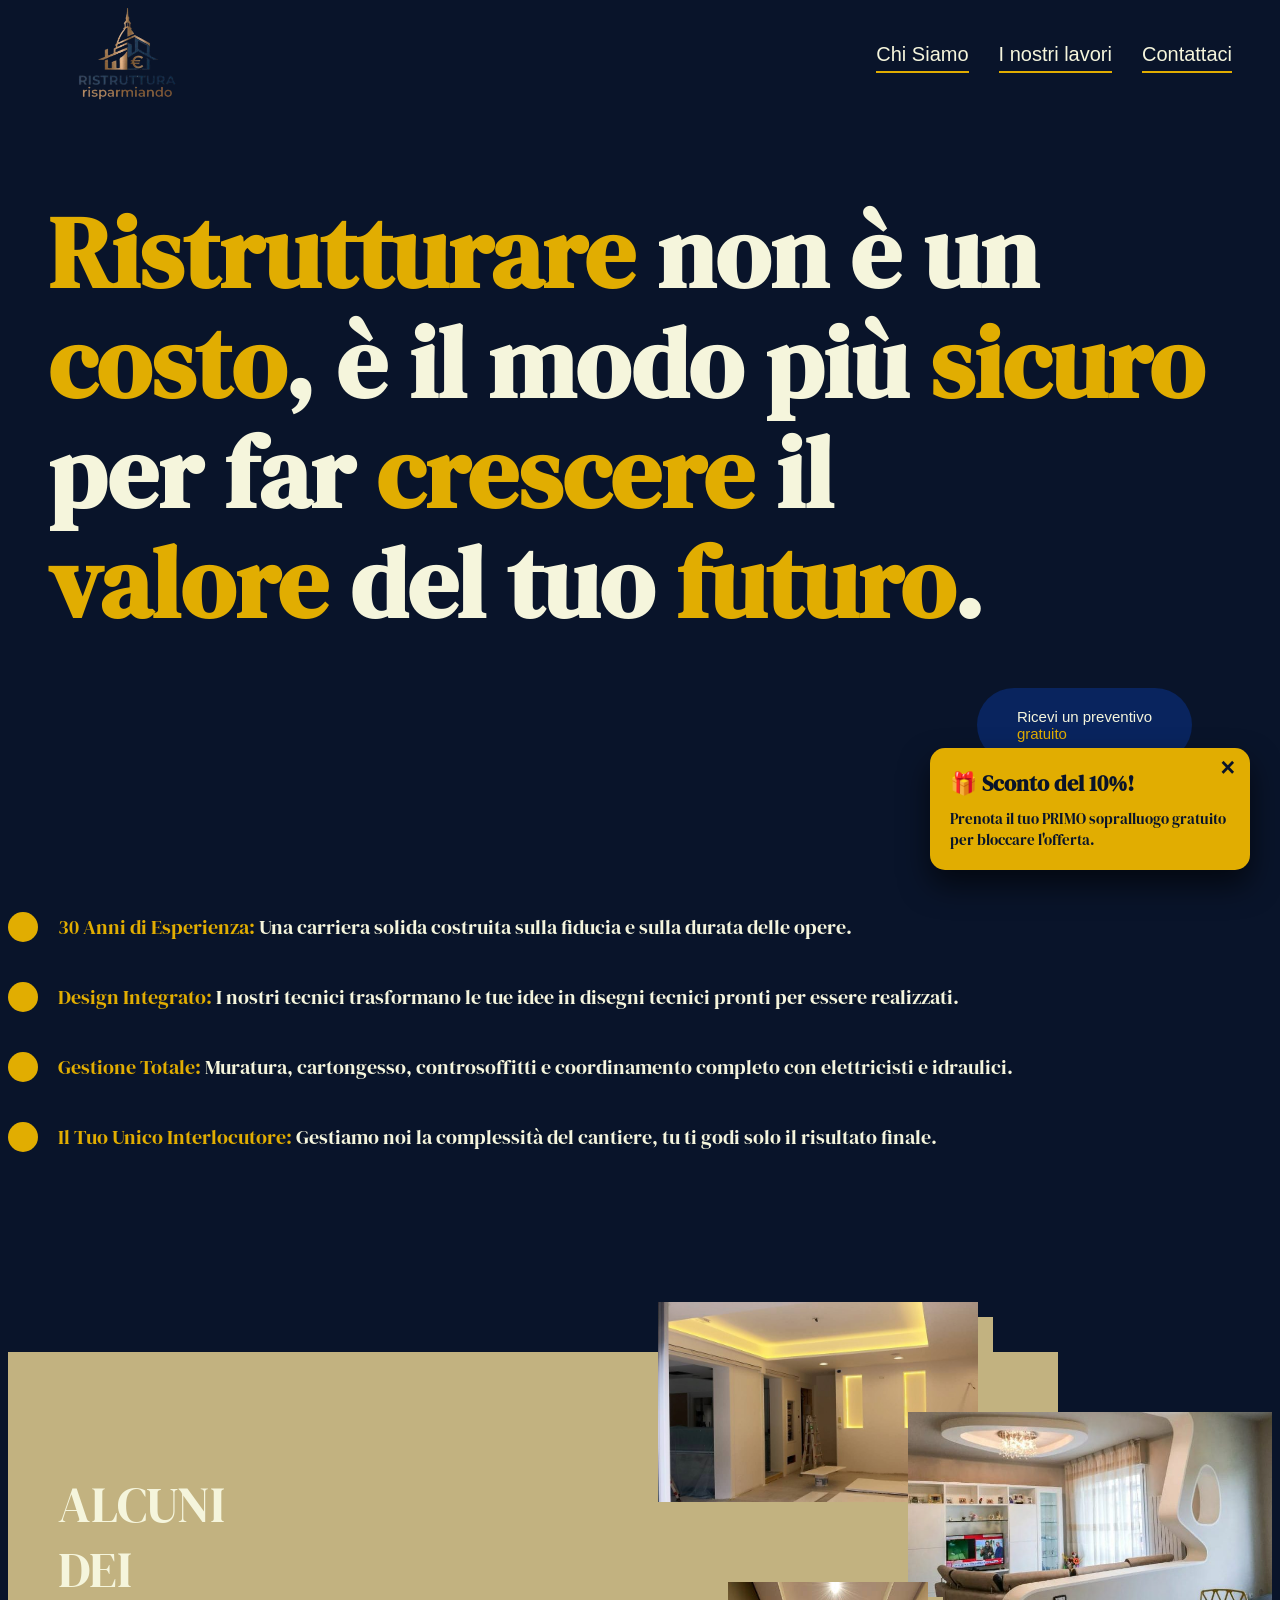
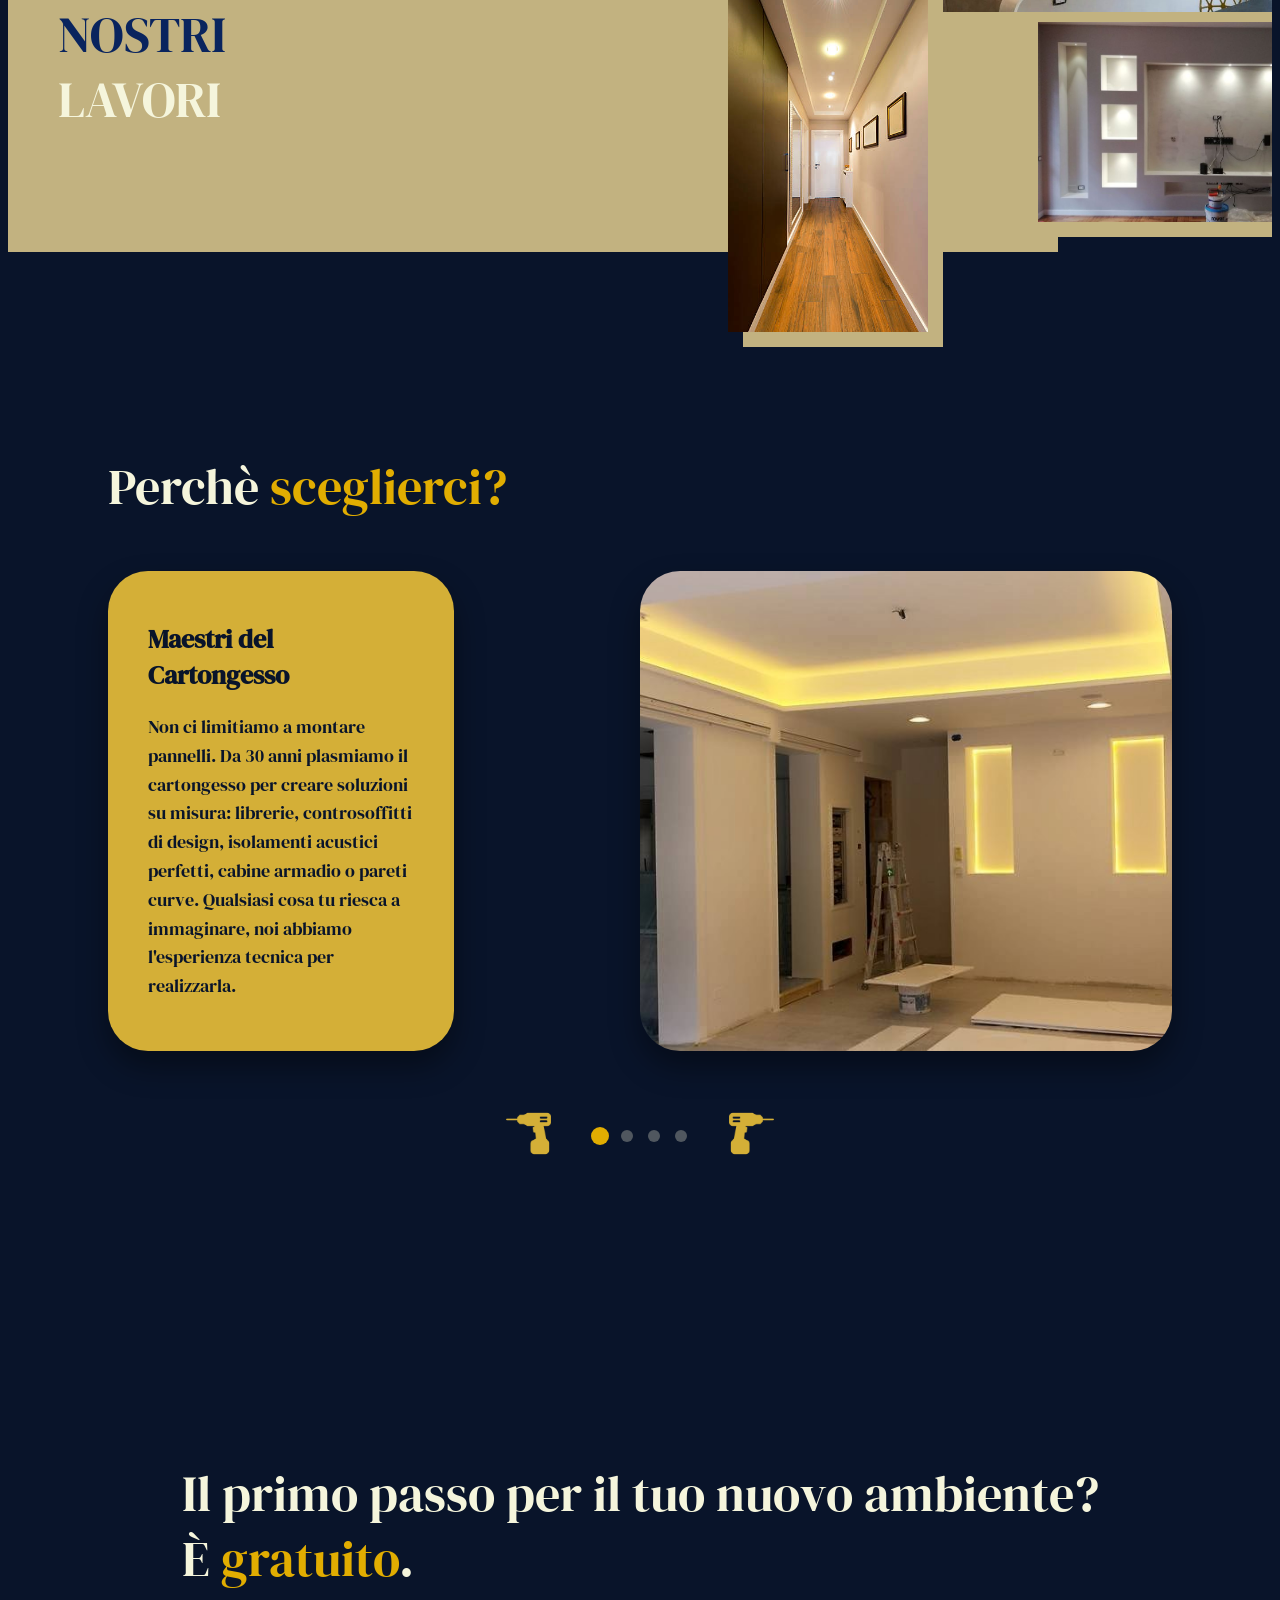
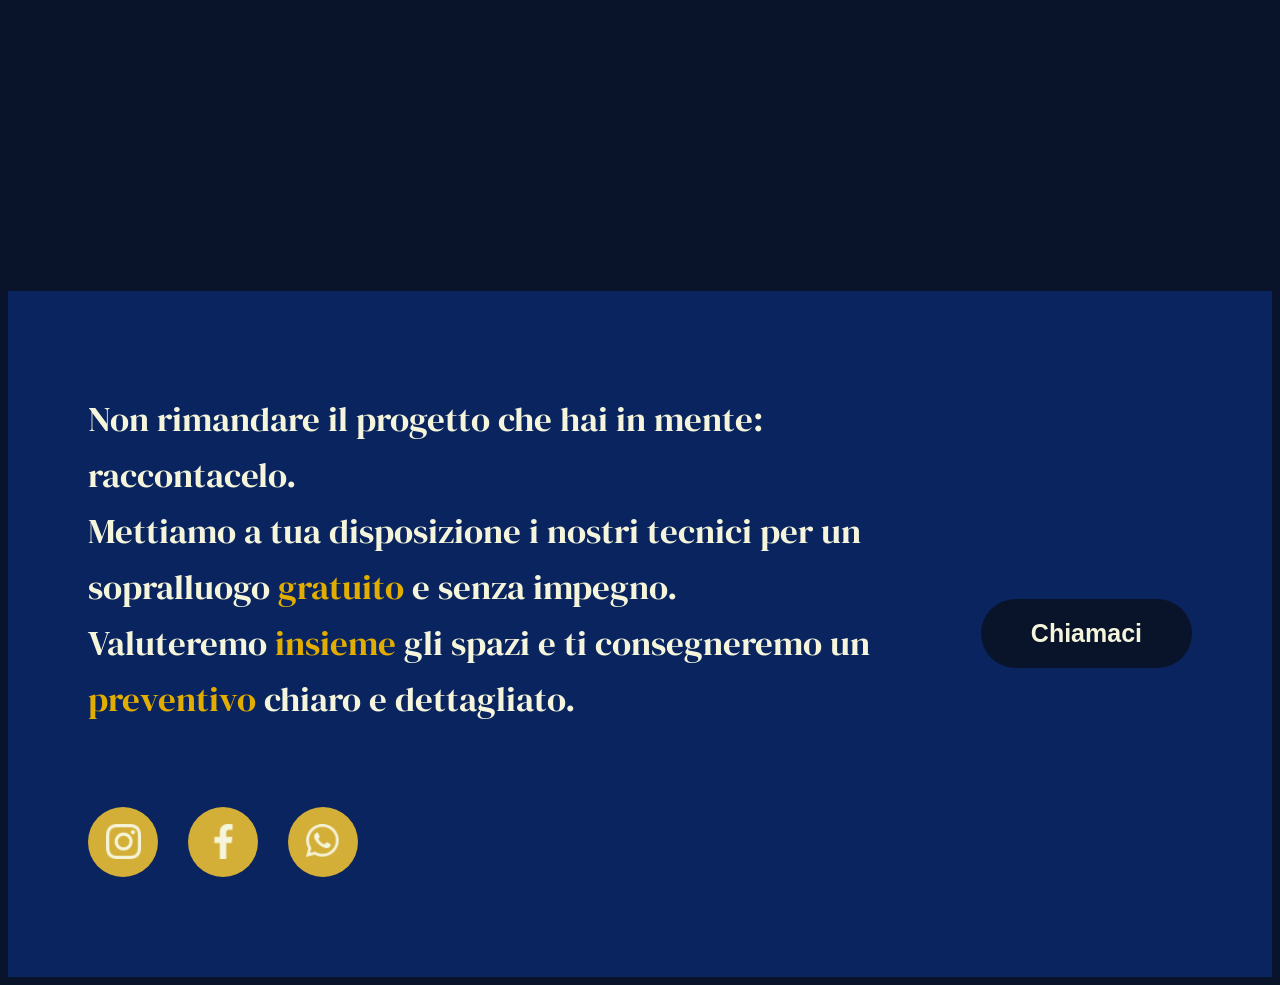
==== index.html @ bb5fc2ee "aggiunte ultime modifiche nella pagina home" ====
<!DOCTYPE html>
<html lang="it">
<head>
    <meta charset="UTF-8">
    <!-- BLOCCO ANTI-ZOOM PER IPHONE -->
    <meta name="viewport" content="width=device-width, initial-scale=1.0, maximum-scale=1.0, user-scalable=no">
    
    <link rel="preconnect" href="https://fonts.googleapis.com">
    <link rel="preconnect" href="https://gstatic.com" crossorigin>
    <link href="https://fonts.googleapis.com/css2?family=DM+Serif+Display&display=swap" rel="stylesheet">
    <title>Ristrutturazione Torino economica</title>
    
    <link rel="stylesheet" href="style.css?v=5">
    
    <!-- OPZIONE NUCLEARE: IL CSS MOBILE INIETTATO NELL'HTML -->
    <style>
        @media (max-width: 1024px) {
            .terzoBlocco { width: 100%; height: auto; flex-direction: column; padding: 50px 20px; box-sizing: border-box; }
            .foto { position: static !important; display: block !important; width: 100% !important; height: auto !important; margin: 0 auto 30px auto !important; box-shadow: 10px 10px 0px rgba(194, 178, 128, 1) !important; }
        }

        @media (max-width: 768px) {
            .a-capo-pc { display: none !important; }
            .testata { flex-direction: column; gap: 20px; margin-bottom: 30px; }
            .menu { flex-wrap: wrap; justify-content: center; gap: 15px; }
            .testoEffetto { font-size: 40px !important; margin-left: 0 !important; margin-top: 10px; text-align: center; line-height: 1.2; }
            .riceviPreventivoGratuito { align-self: center !important; margin-right: 0 !important; text-align: center; font-size: 20px; padding: 15px 30px; }
            .secondoBlocco { margin-top: 80px; padding: 0 15px; }
            .testo-elenco { font-size: 16px; }
            .nuovoQuartoBlocco { padding: 0 20px; margin-top: 100px; }
            .testo-scelta { text-align: center; font-size: 35px; margin-bottom: 30px; }
            .slide-ragione { flex-direction: column; gap: 30px; }
            .box-testo-ragione { width: 100%; padding: 40px 30px; box-sizing: border-box; }
            .box-foto-ragione { width: 100%; height: 250px; }
            .controlli-slider { gap: 20px; margin-top: 40px; }
            .quintoBlocco { margin-top: 100px; }
            .testo-sollecito { font-size: 30px; text-align: center; margin-bottom: 80px; padding: 0 20px; }
            .footer { flex-direction: column; padding: 50px 20px; gap: 40px; text-align: center; box-sizing: border-box; }
            .footer-sinistra { gap: 30px; align-items: center; }
            .testoFinale { font-size: 20px; margin-left: 0; }
            .chiama { width: 100%; padding: 15px 0; font-size: 20px; box-sizing: border-box; }
            .promo-box { width: calc(100% - 40px) !important; bottom: 20px !important; right: 20px !important; left: 20px !important; box-sizing: border-box; }
        }
    </style>
</head>
<body>
    
    <!-- LA GABBIA: Questo blocca fisicamente l'iPhone dal fare zoom out -->
    <div style="overflow-x: hidden; width: 100%; position: relative;">

        <header class="testata">
            <img src="immagini/logo.png" class="logo">
            <div class="menu">              
                <div class="bottone_menu">Chi Siamo</div>               
                <div class="bottone_menu">I nostri lavori</div>           
                <div class="bottone_menu">Contattaci</div>
            </div>
        </header>

        <div class="bloccoIniziale">
            <h1 class="testoEffetto nascosto-sinistra">
                <span class="testo-evidenziato">Ristrutturare</span> non è un<br class="a-capo-pc">
                <span class="testo-evidenziato">costo</span>, è il modo più <span class="testo-evidenziato">sicuro</span><br class="a-capo-pc">
                per far <span class="testo-evidenziato">crescere</span> il<br class="a-capo-pc">
                <span class="testo-evidenziato">valore</span> del tuo <span class="testo-evidenziato">futuro</span>.
            </h1>
            <div class="riceviPreventivoGratuito nascosto-basso ritardo-1">
                Ricevi un preventivo <br>
                <span class="testo-evidenziato">gratuito</span>
            </div>
        </div> <!-- ECCO IL DIV CHE MANCAVA! -->

        <div class="secondoBlocco">
            <div class="riga-elenco nascosto-sinistra">
                <div class="cerchietto"></div>
                <p class="testo-elenco">
                    <span class="testo-evidenziato">30 Anni di Esperienza:</span> Una carriera solida costruita sulla fiducia e sulla durata delle opere.
                </p>
            </div>
            <div class="riga-elenco nascosto-sinistra ritardo-1">
                <div class="cerchietto"></div>
                <p class="testo-elenco">
                    <span class="testo-evidenziato">Design Integrato:</span> I nostri tecnici trasformano le tue idee in disegni tecnici pronti per essere realizzati.
                </p>
            </div>
            <div class="riga-elenco nascosto-sinistra ritardo-2">
                <div class="cerchietto"></div>
                <p class="testo-elenco">
                    <span class="testo-evidenziato">Gestione Totale:</span> Muratura, cartongesso, controsoffitti e coordinamento completo con elettricisti e idraulici.
                </p>
            </div>
            <div class="riga-elenco nascosto-sinistra ritardo-3">
                <div class="cerchietto"></div>
                <p class="testo-elenco">
                    <span class="testo-evidenziato">Il Tuo Unico Interlocutore:</span> Gestiamo noi la complessità del cantiere, tu ti godi solo il risultato finale.
                </p>
            </div>
        </div>

        <div class="terzoBlocco nascosto-destra">
            <p class="testo-lavori nascosto-sinistra ritardo-1">
                ALCUNI <br class="a-capo-pc"> DEI <br class="a-capo-pc"> <span class="testo-evidenziato-blu">NOSTRI</span> <br class="a-capo-pc"> LAVORI
            </p>
            <img src="immagini/foto.jpg" class="foto foto1 nascosto-basso ritardo-1">
            <img src="immagini/foto2.jpeg" class="foto foto2 nascosto-basso ritardo-2">
            <img src="immagini/fotoVerticale.jpg" class="foto foto3 nascosto-basso ritardo-3">
            <img src="immagini/foto3.jpeg" class="foto foto4 nascosto-basso ritardo-4">
        </div>

        <div class="nuovoQuartoBlocco">
            <p class="testo-scelta nascosto-basso">Perchè <span class="testo-evidenziato">sceglierci?</span></p>

            <div class="slider-ragioni nascosto-basso ritardo-1">
                
                <div class="slide-ragione attiva">
                    <div class="box-testo-ragione">
                        <p class="titolo-ragione">Maestri del Cartongesso</p>
                        <p class="descrizione-ragione">Non ci limitiamo a montare pannelli. Da 30 anni plasmiamo il cartongesso per creare soluzioni su misura: librerie, controsoffitti di design, isolamenti acustici perfetti, cabine armadio o pareti curve. Qualsiasi cosa tu riesca a immaginare, noi abbiamo l'esperienza tecnica per realizzarla.</p>
                    </div>
                    <div class="box-foto-ragione">
                        <img src="immagini/foto.jpg" alt="Cartongesso">
                    </div>
                </div>

                <div class="slide-ragione">
                    <div class="box-testo-ragione">
                        <p class="titolo-ragione">Zero Stress: Un Unico Referente</p>
                        <p class="descrizione-ragione">Dimentica l'incubo di dover rincorrere l'idraulico, poi l'elettricista e poi il muratore. Abbiamo un team interno di geometri e architetti per la progettazione tecnica, e da decenni collaboriamo solo con una rete selezionata e fidata di professionisti di ogni settore.</p>
                    </div>
                    <div class="box-foto-ragione">
                        <img src="immagini/foto2.jpeg" alt="Referente Unico">
                    </div>
                </div>

                <div class="slide-ragione">
                    <div class="box-testo-ragione">
                        <p class="titolo-ragione">Da zero alle chiavi in mano</p>
                        <p class="descrizione-ragione">La nostra rete ci permette di prendere in carico una casa da demolire e consegnartela pronta da abitare. Progettazione, pratiche, impianti e finiture: un flusso di lavoro testato in decenni di attività per garantirti tempi certi e zero brutte sorprese sul preventivo.</p>
                    </div>
                    <div class="box-foto-ragione">
                        <img src="immagini/foto3.jpeg" alt="Chiavi in mano">
                    </div>
                </div>

                <div class="slide-ragione">
                    <div class="box-testo-ragione">
                        <p class="titolo-ragione">Garanzie e Sicurezza</p>
                        <p class="descrizione-ragione">Garantiamo la massima sicurezza in ogni fase del cantiere e un'assistenza continua. Siamo sempre al tuo fianco per qualsiasi evenienza, assicurandoti disponibilità assoluta e interventi tempestivi anche a lavori ultimati. La tua tranquillità è la nostra priorità.</p>
                    </div>
                    <div class="box-foto-ragione">
                        <img src="immagini/foto3.jpeg" alt="Garanzia">
                    </div>
                </div>

                <div class="controlli-slider">
                    <button class="freccia-elegante sx" onclick="cambiaRagione(-1)">
                        <img src="immagini/drill_indietro.png" alt="Indietro" class="icona-trapano">
                    </button>
                    
                    <div class="indicatori-slider">
                        <span class="punto-slider attivo" onclick="vaiARagione(0)"></span>
                        <span class="punto-slider" onclick="vaiARagione(1)"></span>
                        <span class="punto-slider" onclick="vaiARagione(2)"></span>
                        <span class="punto-slider" onclick="vaiARagione(3)"></span>
                    </div>
                    
                    <button class="freccia-elegante dx" onclick="cambiaRagione(1)">
                        <img src="immagini/drill.png" alt="Avanti" class="icona-trapano">
                    </button>
                </div>
                
            </div>
        </div>

        <div class="quintoBlocco">
            <p class="testo-sollecito">
                Il primo passo per il tuo nuovo ambiente? <br class="a-capo-pc">
                È<span class="testo-evidenziato"> gratuito</span>.
            </p>
        </div>

        <div class="footer">
            <div class="footer-sinistra">
                <p class="testoFinale">
                    Non rimandare il progetto che hai in mente: raccontacelo.<br class="a-capo-pc">
                    Mettiamo a tua disposizione i nostri tecnici per un sopralluogo <span class="testo-evidenziato">gratuito</span> e senza impegno.<br class="a-capo-pc">
                    Valuteremo <span class="testo-evidenziato">insieme</span> gli spazi e ti consegneremo un <span class="testo-evidenziato">preventivo</span> chiaro e dettagliato.
                </p>
                <div class="contenitoreGenitoreLoghi">
                    <div class="contenitoreLoghi"><img src="immagini/instagram-2.png" class="logo-social"></div>
                    <div class="contenitoreLoghi"><img src="immagini/facebook-app-symbol.png" class="logo-social"></div>
                    <div class="contenitoreLoghi"><img src="immagini/whatsapp.png" class="logo-social"></div>
                </div>  
            </div>
            <div class="footer-destra">
                <div class="chiama">Chiamaci</div>
            </div>
        </div>

        <div id="galleria-lightbox" class="lightbox">
            <span class="chiudi-galleria">&times;</span>
            <div class="freccia sx" id="freccia-sx">&#10094;</div>
            <img id="immagine-ingrandita" src="">
            <div class="freccia dx" id="freccia-dx">&#10095;</div>
        </div>
        
        <div id="promo-fluttuante" class="promo-box">
            <span class="chiudi-promo" id="chiudi-promo">&times;</span>
            <p class="titolo-promo">🎁 Sconto del 10%!</p>
            <p class="testo-promo">Prenota il tuo PRIMO sopralluogo gratuito per bloccare l'offerta.</p>
        </div>

    </div> <!-- FINE DELLA GABBIA -->

    <!-- LO SCRIPT DEVE SEMPRE STARE FUORI DA TUTTO, ALLA FINE -->
    <script src="script.js"></script>
</body>
</html>
---- style.css ----
body {
    font-family: 'DM Serif Display', serif;
  }
  
  /* Esempio: applicarlo solo ai titoli */
  h1, h2, h3,p {
    font-family: 'DM Serif Display', serif;
  }
  

body{
    background-color: rgba(9, 20, 42, 1);
    font-family: sans-serif;
    height: 100%;
    /* AGGIUNGI QUESTA RIGA SALVAVITA: */
    overflow-x: hidden;
}

.logo{
    width: 150px;
}
/* 1. LO STATO INIZIALE (In cima alla pagina) */
.testata {
    position: absolute; /* All'inizio è attaccato al tetto del sito e scorre via normalmente */
    top: 0;
    left: 0;
    width: 100%;
    z-index: 1000;
    background-color: rgba(9, 20, 42, 1);
    padding: 15px 40px;
    box-sizing: border-box;
    display: flex;
    justify-content: space-between;
    align-items: center;
    height: 100px;
}

/* 2. LO STATO FISSO (Quando si attiva l'interruttore JS) */
.testata.scesa {
    position: fixed; /* Diventa incollato allo schermo! */
    background-color: rgba(9, 20, 42, 0.95); /* Un po' di effetto vetro */
    box-shadow: 0 4px 15px rgba(0, 0, 0, 0.5); /* Ombra per staccarlo dallo sfondo */
    
    /* Fa partire l'animazione che abbiamo creato qui sotto */
    animation: ScivolaDallAlto 0.5s cubic-bezier(0.175, 0.885, 0.32, 1.275) forwards;
}

/* 3. L'ANIMAZIONE "BAM!" */
@keyframes ScivolaDallAlto {
    0% { transform: translateY(-100%); } /* Parte nascosto sopra lo schermo */
    100% { transform: translateY(0); } /* Cade giù fino alla sua posizione perfetta */
}
/* 2. LA SPINTA VERSO IL BASSO AL PRIMO BLOCCO */
.bloccoIniziale {
    display: flex;
    flex-direction: column;
    gap: 50px;
    
    /* Questa è la spinta! Compensa l'altezza dell'header 
       che ora vola sopra la pagina, impedendo al testo di finirci sotto */
    padding-top: 150px; 
}

.menu{
    display: flex;
    gap: 30px;
}

/* IL NUOVO MENU ELEGANTE */
.bottone_menu {
    background-color: transparent; /* Rimuove lo sfondo della capsula */
    color: rgba(245, 245, 220, 1);
    font-size: 20px; /* Leggermente più grande per compensare la mancanza di sfondo */
    
    /* Il trucco della riga dorata */
    border-bottom: 2px solid rgba(225, 173, 1, 1);
    padding-bottom: 5px; /* Spinge la riga dorata un pochino sotto il testo */
    
    display: flex;
    justify-content: center;
    align-items: center;
    cursor: pointer;
    
    /* Transizione dolce per l'hover */
    transition: transform 0.3s ease, color 0.3s ease;
}

/* L'ANIMAZIONE HOVER DEDICATA SOLO AL MENU */
/* (Questa regola usando !important annulla l'ombra e il colore di sfondo 
   che avevi impostato più giù nel CSS per tutti i bottoni) */
.bottone_menu:hover {
    transform: translateY(-3px) !important; /* Si solleva appena appena */
    color: rgba(225, 173, 1, 1) !important; /* Il testo si illumina d'oro */
    background-color: transparent !important; /* Nessun colore di sfondo */
    box-shadow: none !important; /* Nessuna ombra 3D */
}


.testoEffetto{
    color: rgba(245, 245, 220, 1);
    font-size: 100px;
    margin: 0;
    line-height: 1.1;
    margin-left: 40px;
    margin-top: 40px;
}

.testo-evidenziato{
    color: rgba(225, 173, 1, 1);
}

.riceviPreventivoGratuito {
    background-color: rgba(9, 36, 94, 1);
    color: rgba(245, 245, 220, 1);
    border-radius: 40px;
    padding: 20px 40px; 
    font-size: 15px;
    text-align: left;
    align-self: flex-end; 
    margin-right: 80px; 
    cursor: pointer;
}

.secondoBlocco {
    display: flex;
    flex-direction: column;
    gap: 40px;
    margin-top: 150px;
}

.riga-elenco {
    display: flex;
    align-items: center; 
    gap: 20px; 
}

.cerchietto {
    width: 30px; 
    height: 30px; 
    background-color: rgba(225, 173, 1, 1); 
    border-radius: 50%; 
    flex-shrink: 0;
}

.testo-elenco {
    color: rgba(245, 245, 220, 1);
    font-size: 20px;
    margin: 0;
}

.terzoBlocco {
    margin-top: 200px;
    background-color: rgba(194, 178, 128, 1);
    width: 1000px;
    height: 500px;
    position: relative;
    display: flex;
    align-items: center;
    padding-left: 50px;
}

.testo-lavori {
    color: rgba(245, 245, 220, 1);
    font-size: 50px;
    margin: 0;
    line-height: 1.3;
}

.testo-evidenziato-blu {
    color: rgba(9, 36, 94, 1);
}

.foto {
    position: absolute;
    box-shadow: 15px 15px 0px rgba(194, 178, 128, 1);
}

.foto1 {
    width: 320px;
    height: 200px;
    object-fit: cover;
    top: -50px;
    left: 650px;
    z-index: 1;
}

.foto2 {
    width: 380px;
    height: 200px;
    object-fit: cover;
    top: 60px;
    left: 900px;
    z-index: 2;
}

.foto3 {
    width: 200px;
    height: 350px;
    object-fit: cover;
    bottom: -80px;
    left: 720px;
    z-index: 3;
}

.foto4 {
    width: 320px;
    height: 200px;
    object-fit: cover;
    bottom: 30px;
    right: -300px;
    z-index: 4;
}

/* =========================================
   NUOVO QUARTO BLOCCO: SLIDER ELEGANTE
========================================= */


/*
animazioni per il trapano
*/
/* Modifica la freccia per togliere il cerchio d'oro e lasciare solo il trapano nudo */
.freccia-elegante {
    background: transparent;
    border: none; /* Tolto il bordo rotondo */
    cursor: pointer;
    transition: transform 0.3s cubic-bezier(0.175, 0.885, 0.32, 1.275);
    padding: 0;
}

.freccia-elegante:hover {
    transform: scale(1.3) translateY(-5px); /* Il trapano si ingrandisce e salta! */
}

/* Questa regola controlla la grandezza della tua immagine del trapano */
.icona-trapano {
    width: 45px; /* Aumenta o diminuisci se lo vuoi più grande o più piccolo */
    height: auto;
}

.nuovoQuartoBlocco {
    margin-top: 200px;
    display: flex;
    flex-direction: column;
    padding: 0 100px; /* Margini per PC */
    max-width: 1400px;
    margin-left: auto;
    margin-right: auto;
}

.testo-scelta {
    font-size: 50px;
    color: rgba(245, 245, 220, 1);
    margin: 0 0 50px 0;
}

.slider-ragioni {
    position: relative;
    width: 100%;
}

/* La singola "pagina" nascosta di base */
.slide-ragione {
    display: none; /* Nascosto di default */
    flex-direction: row;
    align-items: stretch; /* Allunga i div alla stessa altezza */
    justify-content: space-between;
    gap: 50px;
}

/* Quando la pagina riceve la classe 'attiva' dal JS, appare con animazione */
.slide-ragione.attiva {
    display: flex;
    animation: EntrataFluida 0.6s cubic-bezier(0.175, 0.885, 0.32, 1.275);
}

@keyframes EntrataFluida {
    from { opacity: 0; transform: translateX(50px); }
    to { opacity: 1; transform: translateX(0); }
}

.box-testo-ragione {
    background-color: rgba(212, 175, 55, 1); /* Il tuo Oro scuro */
    border-radius: 40px;
    padding: 50px 40px;
    width: 25%;
    display: flex;
    flex-direction: column;
    justify-content: center;
    box-shadow: 0 15px 30px rgba(0, 0, 0, 0.4);
}

.titolo-ragione {
    font-size: 26px;
    color: rgba(9, 20, 42, 1);
    font-weight: bold;
    margin: 0 0 20px 0;
}

.descrizione-ragione {
    color: rgba(9, 20, 42, 1);
    font-size: 18px;
    line-height: 1.6;
    margin: 0;
}

.box-foto-ragione {
    width: 50%;
    border-radius: 40px;
    overflow: hidden;
    box-shadow: 0 15px 30px rgba(0, 0, 0, 0.4);
}

.box-foto-ragione img {
    width: 100%;
    height: 100%;
    object-fit: cover;
    transition: transform 0.5s ease;
}

.box-foto-ragione:hover img {
    transform: scale(1.05); /* Effetto zoom sulla foto */
}

/* FRECCE E PUNTINI */
.controlli-slider {
    display: flex;
    justify-content: center;
    align-items: center;
    gap: 40px;
    margin-top: 60px;
}

.freccia-elegante {
    background: transparent;
    border-radius: 50%;
    width: 50px;
    height: 50px;
    font-size: 20px;
    cursor: pointer;
    transition: all 0.3s;
}

.freccia-elegante:hover {
    color: rgba(9, 20, 42, 1);
    transform: scale(1.1);
}

.indicatori-slider {
    display: flex;
    gap: 15px;
}

.punto-slider {
    width: 12px;
    height: 12px;
    background-color: rgba(245, 245, 220, 0.3);
    border-radius: 50%;
    cursor: pointer;
    transition: all 0.3s;
}

.punto-slider.attivo {
    background-color: rgba(225, 173, 1, 1);
    transform: scale(1.5);
}



.quintoBlocco{
    display: flex;
    margin-top: 300px;
    justify-content: center;
}

.testo-sollecito {
    color: rgba(245, 245, 220, 1);
    font-size: 50px;
    margin: 0;
    line-height: 1.3;
    margin-bottom: 300px;
}

.footer {
    display: flex;
    justify-content: space-between;
    align-items: center;
    background-color: rgba(9, 36, 94, 1);
    padding: 100px 80px; 
}

.footer-sinistra {
    display: flex;
    flex-direction: column;
    gap: 80px;
    max-width: 800px;
}

.testoFinale {
    font-size: 35px;
    color: rgba(245, 245, 220, 1);
    margin: 0;
    line-height: 1.6;
}

.contenitoreGenitoreLoghi {
    display: flex;
    gap: 30px;
}

.contenitoreLoghi {
    background-color: rgba(212, 175, 55, 1); 
    width: 70px;
    height: 70px;
    border-radius: 50%; 
    display: flex;
    justify-content: center;
    align-items: center;
    cursor: pointer;
}

.logo-social {
    width: 35px;
    height: auto;
}

.chiama {
    background-color: rgba(9, 20, 42, 1);
    color: rgba(245, 245, 220, 1);
    font-size: 25px;
    font-weight: bold;
    padding: 20px 50px; 
    border-radius: 40px;
    cursor: pointer;
    transition: transform 0.2s ease;
}

.chiama:hover {
    transform: scale(1.05);
}



/* 1. IL MENU: Si solleva e cambia colore */
.bottone_menu {
    transition: transform 0.3s ease, background-color 0.3s ease, color 0.3s ease;
}
.bottone_menu:hover {
    transform: translateY(-5px); /* Va verso l'alto */
    background-color: rgba(212, 175, 55, 1); /* Diventa oro */
    color: rgba(9, 20, 42, 1); /* Testo scuro */
}

/* 2. LE CARTE (I Contenitori): Effetto levitazione 3D */
.contenitore {
    transition: transform 0.4s cubic-bezier(0.175, 0.885, 0.32, 1.275), box-shadow 0.4s;
    /* Spostiamo qui il border-radius per pulizia */
    border-radius: 40px; 
}
.contenitore:hover {
    transform: translateY(-20px); /* Si solleva molto */
    box-shadow: 0 20px 40px rgba(0, 0, 0, 0.5); /* Crea un'ombra scura sotto, dando l'illusione del 3D */
}

/* 3. LE FOTO: Si ingrandiscono e si raddrizzano leggermente */
.foto {
    transition: transform 0.4s ease, z-index 0s;
    cursor: pointer; /* Fa capire che sono cliccabili */
}
.foto:hover {
    transform: scale(1.1) translateY(-10px); /* Si ingrandisce del 10% e sale */
    z-index: 10; /* Assicura che la foto toccata venga sempre in primo piano rispetto alle altre! */
}

/* 4. I CERCHIETTI: Pulsano */
.cerchietto {
    transition: transform 0.3s ease;
}
.riga-elenco:hover .cerchietto {
    transform: scale(1.3); /* Quando passi col mouse sulla riga, il cerchio si ingrandisce */
}










/* IL BACKGROUND SCURO DELLA GALLERIA */
.lightbox {
    position: fixed; /* Si attacca allo schermo, ignorando lo scroll */
    top: 0; left: 0; width: 100%; height: 100%;
    background-color: rgba(9, 20, 42, 0.95); /* Scuro quasi solido */
    z-index: 9999; /* Sta sopra a TUTTO il resto del sito */
    display: none; /* Inizialmente è spento */
    justify-content: center;
    align-items: center;
    flex-direction: row;
}

/* LA FOTO DENTRO LA GALLERIA */
#immagine-ingrandita {
    max-width: 80%;
    max-height: 80vh;
    border-radius: 10px;
    box-shadow: 0 0 50px rgba(0,0,0,0.8);
    transition: opacity 0.3s;
}

/* BOTTONI DI CONTROLLO */
.chiudi-galleria {
    position: absolute;
    top: 30px; right: 50px;
    color: white; font-size: 50px; cursor: pointer;
}
.freccia {
    color: white; font-size: 60px; cursor: pointer;
    padding: 20px; user-select: none;
}
.freccia:hover { color: rgba(212, 175, 55, 1); }








/* IL BACKGROUND SCURO DELLA GALLERIA */
.lightbox {
    position: fixed; /* Si attacca allo schermo, ignorando lo scroll */
    top: 0; left: 0; width: 100%; height: 100%;
    background-color: rgba(9, 20, 42, 0.95); /* Scuro quasi solido */
    z-index: 9999; /* Sta sopra a TUTTO il resto del sito */
    display: none; /* Inizialmente è spento */
    justify-content: center;
    align-items: center;
    flex-direction: row;
}

/* LA FOTO DENTRO LA GALLERIA */
#immagine-ingrandita {
    max-width: 80%;
    max-height: 80vh;
    border-radius: 10px;
    box-shadow: 0 0 50px rgba(0,0,0,0.8);
    transition: opacity 0.3s;
}

/* BOTTONI DI CONTROLLO */
.chiudi-galleria {
    position: absolute;
    top: 30px; right: 50px;
    color: white; font-size: 50px; cursor: pointer;
}
.freccia {
    color: white; font-size: 60px; cursor: pointer;
    padding: 20px; user-select: none;
}
.freccia:hover { color: rgba(212, 175, 55, 1); }






/* ANIMAZIONI ELENCO*/
.riga-elenco {
    display: flex;
    align-items: center; 
    gap: 20px; 
    /* Prepariamo la riga per il movimento orizzontale */
    transition: transform 0.3s ease; 
}

/* Quando il mouse passa sopra l'intera riga... */
.riga-elenco:hover {
    transform: translateX(15px); /* Tutta la riga scivola a destra di 15 pixel! */
}

/* ...e allo stesso tempo il cerchietto si ingrandisce! */
.riga-elenco:hover .cerchietto {
    transform: scale(1.3);
    background-color: rgba(245, 245, 220, 1); /* Opzionale: il cerchio cambia colore */
}

/* IL MOTORE DELL'ANIMAZIONE PER TUTTI I BOTTONI */
.bottone_menu,
.riceviPreventivoGratuito,
.chiama {
    /* Diciamo a tutti i bottoni di usare il "rimbalzo" (cubic-bezier) per ogni trasformazione */
    transition: transform 0.3s cubic-bezier(0.175, 0.885, 0.32, 1.275), box-shadow 0.3s ease;
}

/* L'EFFETTO QUANDO PASSI IL MOUSE SU QUALSIASI BOTTONE */
.bottone_menu:hover,
.riceviPreventivoGratuito:hover,
.chiama:hover {
    transform: translateY(-5px) scale(1.05); /* Si sollevano e si ingrandiscono del 5% */
    box-shadow: 0 10px 20px rgba(0, 0, 0, 0.4); /* Proiettano un'ombra profonda */
}

/* Tocco di classe extra per i bottoni del menu in alto */
.bottone_menu:hover {
    background-color: rgba(212, 175, 55, 1); /* Diventano oro */
    color: rgba(9, 20, 42, 1); /* Testo blu scuro per contrasto */
}







/* =========================================
   IL MOTORE DELLE ANIMAZIONI ALLO SCROLL
========================================= */

/* 1. GLI STATI DI PARTENZA (Invisibili) */
.nascosto-basso {
    opacity: 0;
    transform: translateY(80px); /* Viene dal basso verso l'alto */
    transition: opacity 0.8s ease-out, transform 0.8s cubic-bezier(0.175, 0.885, 0.32, 1.275);
}

.nascosto-sinistra {
    opacity: 0;
    transform: translateX(-100px); /* Viene da sinistra verso destra */
    transition: opacity 0.8s ease-out, transform 0.8s cubic-bezier(0.175, 0.885, 0.32, 1.275);
}

.nascosto-destra {
    opacity: 0;
    transform: translateX(100px); /* Viene da destra verso sinistra */
    transition: opacity 0.8s ease-out, transform 0.8s cubic-bezier(0.175, 0.885, 0.32, 1.275);
}

/* 2. LO STATO DI ARRIVO (Magia! Questa classe viene messa dal Javascript) */
.mostra {
    opacity: 1;
    transform: translate(0, 0); /* Torna esattamente al punto 0 (la sua posizione vera) */
}

/* 3. I RITARDI (IL SEGRETO PER L'EFFETTO A CASCATA) */
/* Se a un elemento diamo anche questa classe, aspetterà una frazione di secondo prima di partire */
.ritardo-1 { transition-delay: 0.2s; }
.ritardo-2 { transition-delay: 0.4s; }
.ritardo-3 { transition-delay: 0.6s; }
.ritardo-4 { transition-delay: 0.8s; }



/* LA SCATOLA INCOLLATA ALLO SCHERMO */
.promo-box {
    position: fixed; /* Il trucco magico: lo incolla alla finestra del browser! */
    bottom: 30px; /* Distanza dal fondo dello schermo */
    right: 30px; /* Distanza dal lato destro */
    
    background-color: rgba(225, 173, 1, 1); /* Il tuo colore Oro */
    color: rgba(9, 20, 42, 1); /* Testo blu scuro per contrasto */
    
    width: 280px;
    padding: 20px;
    border-radius: 15px;
    box-shadow: 0 15px 30px rgba(0, 0, 0, 0.6); /* Ombra molto marcata */
    z-index: 9999; /* Lo mettiamo sopra a QUALSIASI altra cosa del sito */
    
    /* Eseguiamo due animazioni: una dura 0.8s, l'altra è infinita */
    animation: ScivolaDaDestra 0.8s ease-out forwards, PulsaLeggermente 2s infinite alternate;
}

/* TESTI DENTRO LA PROMO */
.titolo-promo {
    font-weight: bold;
    font-size: 22px;
    margin: 0 0 10px 0;
}

.testo-promo {
    font-size: 15px;
    margin: 0;
    line-height: 1.4;
}

/* LA "X" PER CHIUDERE */
.chiudi-promo {
    position: absolute;
    top: 5px;
    right: 15px;
    font-size: 25px;
    font-weight: bold;
    cursor: pointer;
    transition: color 0.2s;
}

.chiudi-promo:hover {
    color: white; /* Diventa bianco se ci passi sopra */
}

/* LE ANIMAZIONI (I KEYFRAMES) */
@keyframes ScivolaDaDestra {
    0% { transform: translateX(400px); opacity: 0; } /* Parte fuori dallo schermo a destra */
    100% { transform: translateX(0); opacity: 1; } /* Arriva alla sua posizione fissa */
}

@keyframes PulsaLeggermente {
    0% { transform: scale(1); }
    100% { transform: scale(1.02); } /* Si ingrandisce appena appena, attirando l'occhio */
}

/* MEDIA QUERY PER SMARTPHONE (Per non coprire tutto lo schermo) */
@media (max-width: 768px) {
    .promo-box {
        width: calc(100% - 40px); /* Prende tutta la larghezza meno un po' di margine */
        bottom: 20px;
        right: 20px;
        left: 20px;
    }
}


/* =========================================================
   MEDIA QUERIES: LA MAGIA DEL RESPONSIVE DESIGN (AGGIORNATO)
========================================================= */

/* 1. TABLET E SCHERMI MEDI (Sotto i 1024px) */
@media (max-width: 1024px) {
    .terzoBlocco {
        width: 100%;
        height: auto;
        flex-direction: column;
        padding: 50px 20px;
    }

    /* Le maniere forti: !important annulla ogni altra regola precedente */
    .foto {
        position: static !important; 
        display: block !important;
        width: 100% !important; 
        height: auto !important;
        margin: 0 auto 30px auto !important; 
        box-shadow: 10px 10px 0px rgba(194, 178, 128, 1) !important;
    }
}

/* 2. SMARTPHONE (Sotto i 768px) - IL VERO CAMBIAMENTO */
@media (max-width: 768px) {
    
    /* SPEGNIAMO GLI "A CAPO" CHE ROMPONO IL TESTO SU TELEFONO! */
    .a-capo-pc {
        display: none;
    }

    /* NAVBAR */
    .testata {
        flex-direction: column;
        gap: 20px;
        margin-bottom: 30px;
    }
    
    .menu {
        flex-wrap: wrap;
        justify-content: center;
        gap: 15px;
    }

    /* PRIMO BLOCCO */
    .testoEffetto {
        font-size: 40px; /* Grandezza perfetta per cellulare */
        margin-left: 0;
        margin-top: 10px;
        text-align: center; /* Centrato è più bello su mobile */
        line-height: 1.2;
    }
    
    .riceviPreventivoGratuito {
        align-self: center;
        margin-right: 0;
        text-align: center;
        font-size: 20px;
        padding: 15px 30px; /* Rimpicciolito un po' il rettangolo */
    }

    /* SECONDO BLOCCO */
    .secondoBlocco {
        margin-top: 80px;
        padding: 0 15px;
    }
    
    .testo-elenco { font-size: 16px; }

    /* QUARTO BLOCCO (Il Rullino) */
    .quartoBlocco {
        margin-top: 100px;
        gap: 30px;
    }

    .testo-scelta {
        font-size: 35px;
        text-align: center;
    }
    
    .freccia-rullino { display: none !important; } /* Via le frecce */

    /* QUINTO BLOCCO */
    .quintoBlocco { margin-top: 100px; }
    
    .testo-sollecito {
        font-size: 30px;
        text-align: center;
        margin-bottom: 80px;
        padding: 0 20px;
    }

    /* FOOTER */
    .footer {
        flex-direction: column;
        padding: 50px 20px;
        gap: 40px;
        text-align: center;
    }

    .footer-sinistra {
        gap: 30px;
        align-items: center;
    }

    .testoFinale {
        font-size: 20px;
        margin-left: 0;
    }
    
    .chiama {
        width: 100%;
        padding: 15px 0;
        font-size: 20px;
    }

    /* POPUP PROMOZIONALE */
    .promo-box {
        width: calc(100% - 40px);
        bottom: 20px;
        right: 20px;
        left: 20px;
    }
    
        /* ... tutte le tue altre regole per cellulare ... */
    
        .testata { 
            flex-direction: column; 
            gap: 15px; 
            padding: 15px 20px; /* Riduciamo i margini laterali per il telefono */
        }
        
        .bloccoIniziale {
            padding-top: 180px; /* Su telefono l'header impilato è più alto, serve più spinta! */
        }
    
}
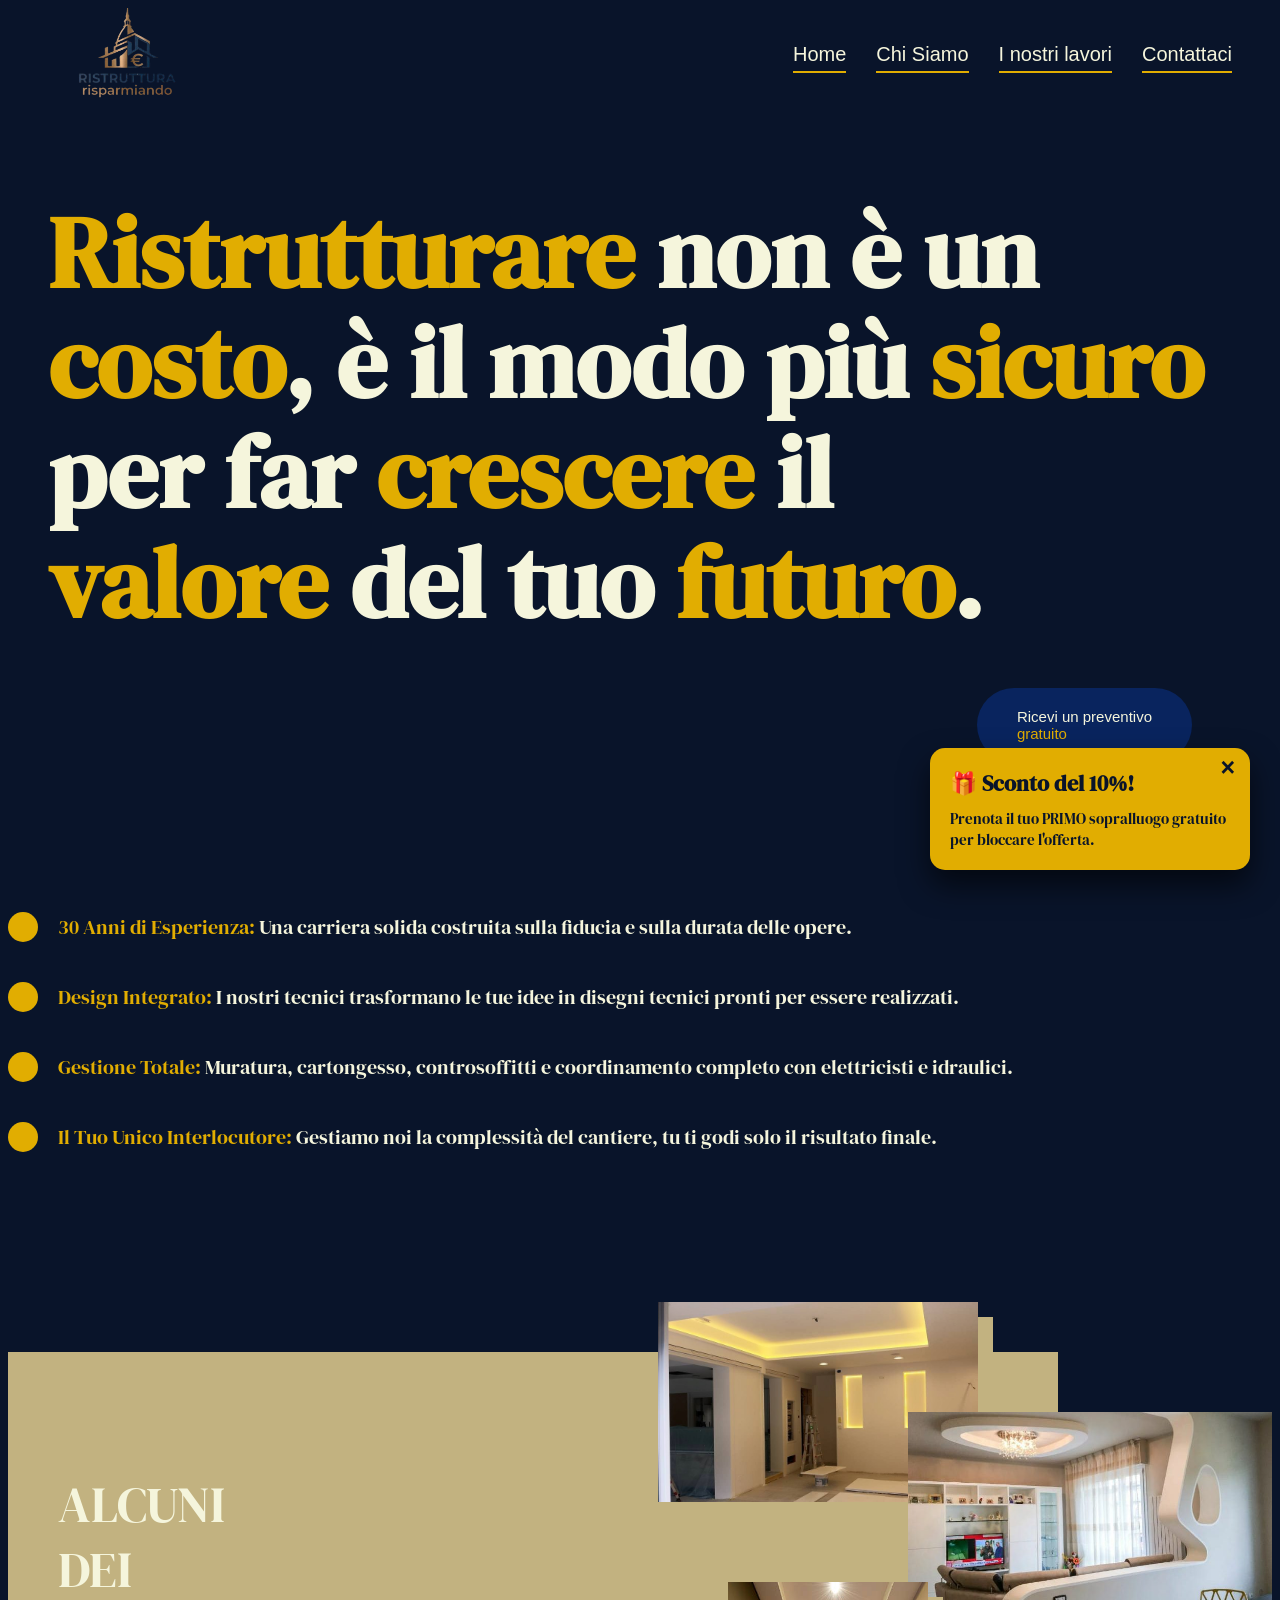
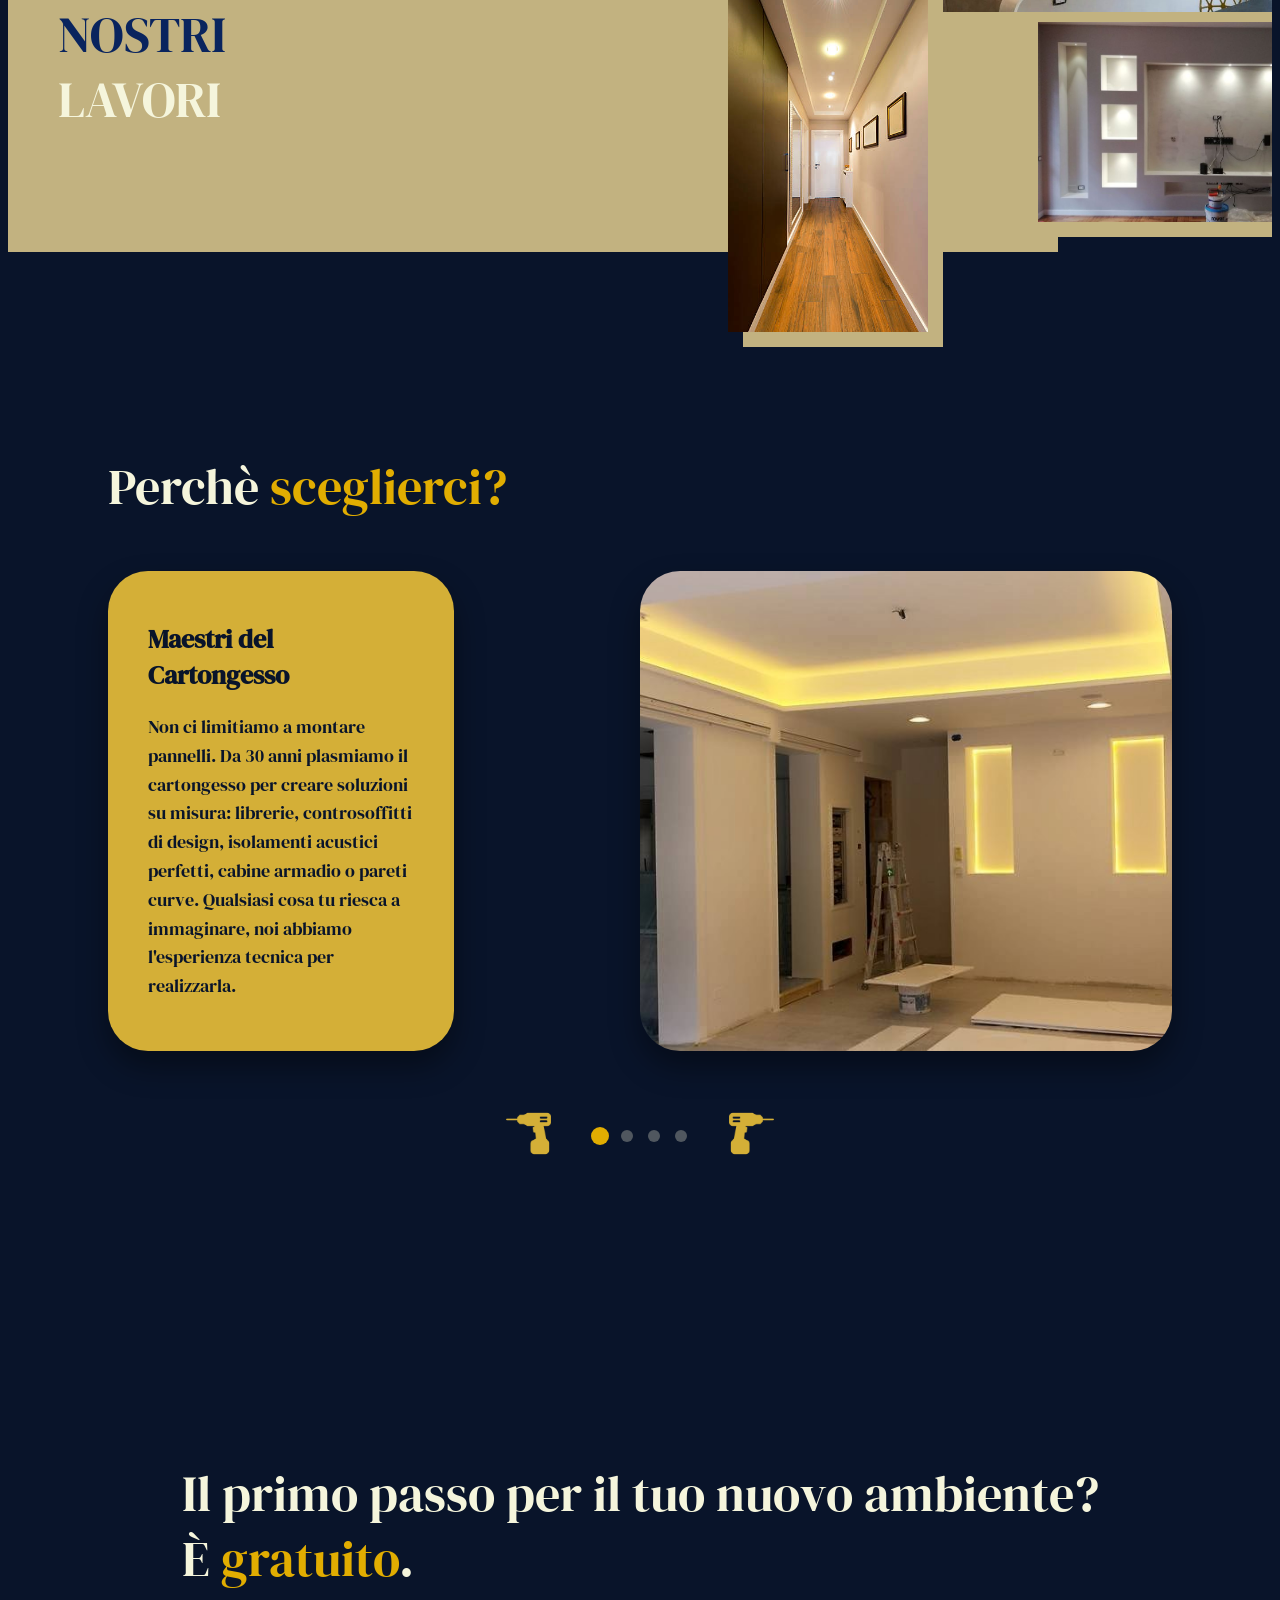
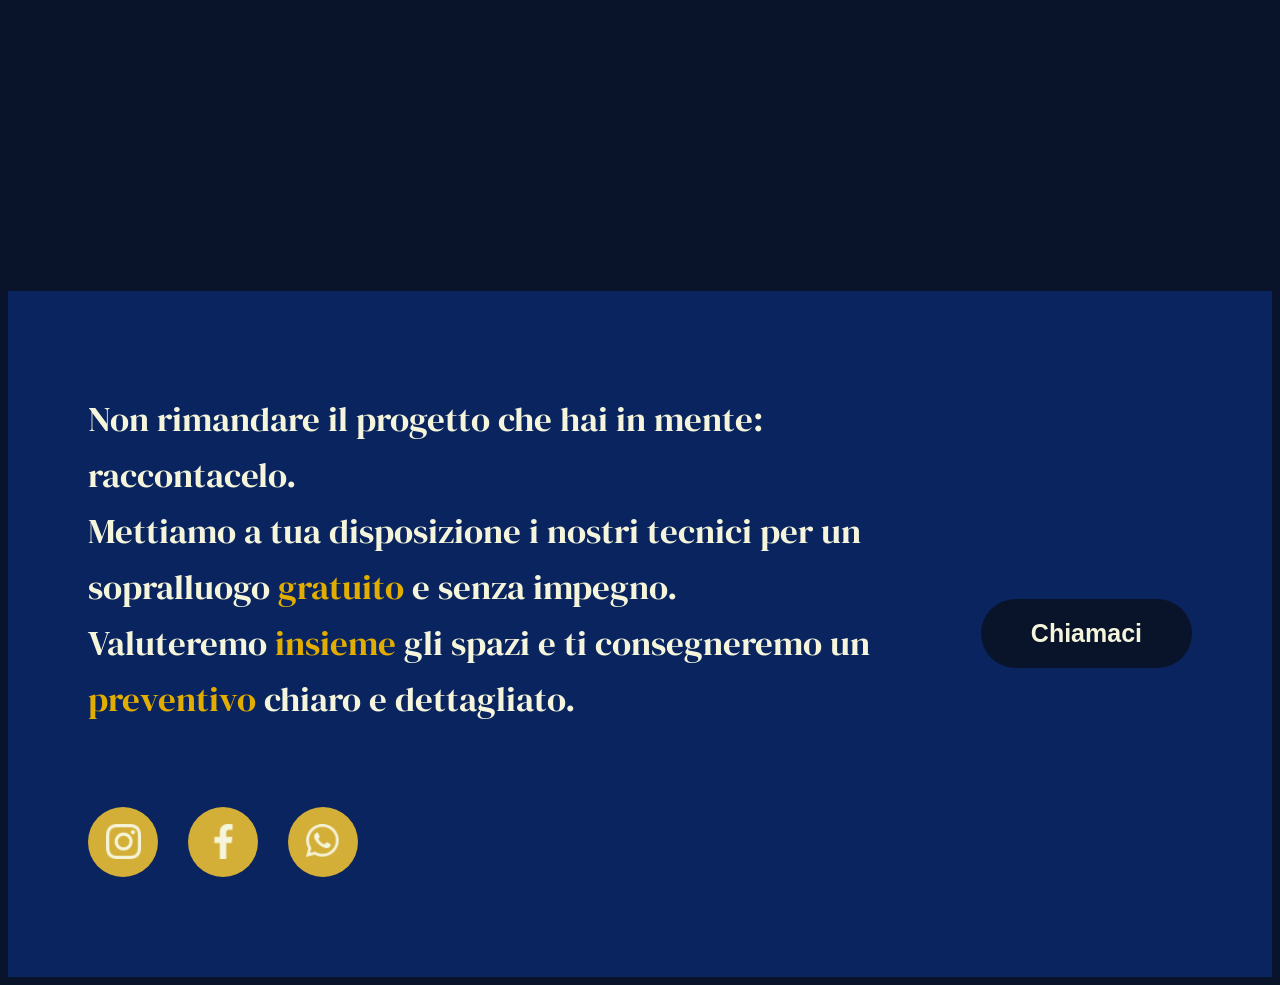
==== commit 80035ddd: "Aggiunta della pagina chi-siamo" ====
--- a/index.html
+++ b/index.html
@@ -1,59 +1,35 @@
 <!DOCTYPE html>
 <html lang="it">
-<head>
-    <meta charset="UTF-8">
-    <!-- BLOCCO ANTI-ZOOM PER IPHONE -->
-    <meta name="viewport" content="width=device-width, initial-scale=1.0, maximum-scale=1.0, user-scalable=no">
-    
-    <link rel="preconnect" href="https://fonts.googleapis.com">
-    <link rel="preconnect" href="https://gstatic.com" crossorigin>
-    <link href="https://fonts.googleapis.com/css2?family=DM+Serif+Display&display=swap" rel="stylesheet">
-    <title>Ristrutturazione Torino economica</title>
-    
-    <link rel="stylesheet" href="style.css?v=5">
-    
-    <!-- OPZIONE NUCLEARE: IL CSS MOBILE INIETTATO NELL'HTML -->
-    <style>
-        @media (max-width: 1024px) {
-            .terzoBlocco { width: 100%; height: auto; flex-direction: column; padding: 50px 20px; box-sizing: border-box; }
-            .foto { position: static !important; display: block !important; width: 100% !important; height: auto !important; margin: 0 auto 30px auto !important; box-shadow: 10px 10px 0px rgba(194, 178, 128, 1) !important; }
-        }
-
-        @media (max-width: 768px) {
-            .a-capo-pc { display: none !important; }
-            .testata { flex-direction: column; gap: 20px; margin-bottom: 30px; }
-            .menu { flex-wrap: wrap; justify-content: center; gap: 15px; }
-            .testoEffetto { font-size: 40px !important; margin-left: 0 !important; margin-top: 10px; text-align: center; line-height: 1.2; }
-            .riceviPreventivoGratuito { align-self: center !important; margin-right: 0 !important; text-align: center; font-size: 20px; padding: 15px 30px; }
-            .secondoBlocco { margin-top: 80px; padding: 0 15px; }
-            .testo-elenco { font-size: 16px; }
-            .nuovoQuartoBlocco { padding: 0 20px; margin-top: 100px; }
-            .testo-scelta { text-align: center; font-size: 35px; margin-bottom: 30px; }
-            .slide-ragione { flex-direction: column; gap: 30px; }
-            .box-testo-ragione { width: 100%; padding: 40px 30px; box-sizing: border-box; }
-            .box-foto-ragione { width: 100%; height: 250px; }
-            .controlli-slider { gap: 20px; margin-top: 40px; }
-            .quintoBlocco { margin-top: 100px; }
-            .testo-sollecito { font-size: 30px; text-align: center; margin-bottom: 80px; padding: 0 20px; }
-            .footer { flex-direction: column; padding: 50px 20px; gap: 40px; text-align: center; box-sizing: border-box; }
-            .footer-sinistra { gap: 30px; align-items: center; }
-            .testoFinale { font-size: 20px; margin-left: 0; }
-            .chiama { width: 100%; padding: 15px 0; font-size: 20px; box-sizing: border-box; }
-            .promo-box { width: calc(100% - 40px) !important; bottom: 20px !important; right: 20px !important; left: 20px !important; box-sizing: border-box; }
-        }
-    </style>
-</head>
+    <head>
+        <meta charset="UTF-8">
+        <meta name="viewport" content="width=device-width, initial-scale=1.0, maximum-scale=1.0, user-scalable=no">
+        
+        <link rel="preconnect" href="https://fonts.googleapis.com">
+        <link rel="preconnect" href="https://gstatic.com" crossorigin>
+        <link href="https://fonts.googleapis.com/css2?family=DM+Serif+Display&display=swap" rel="stylesheet">
+        <title>Ristrutturazione Torino economica</title>
+        
+        <link rel="stylesheet" href="style.css?v=11">
+    </head>
 <body>
     
     <!-- LA GABBIA: Questo blocca fisicamente l'iPhone dal fare zoom out -->
     <div style="overflow-x: hidden; width: 100%; position: relative;">
 
         <header class="testata">
-            <img src="immagini/logo.png" class="logo">
-            <div class="menu">              
-                <div class="bottone_menu">Chi Siamo</div>               
-                <div class="bottone_menu">I nostri lavori</div>           
-                <div class="bottone_menu">Contattaci</div>
+            <a href="index.html"><img src="immagini/logo.png" class="logo" alt="Logo"></a>
+            
+            <div class="hamburger" id="hamburger">
+                <span></span>
+                <span></span>
+                <span></span>
+            </div>
+            
+            <div class="menu" id="menu-principale">       
+                <a href="index.html#sezione-lavori" class="bottone_menu">Home</a>                  
+                <a href="chi_siamo.html" class="bottone_menu">Chi Siamo</a>  
+                <a href="index.html#sezione-lavori" class="bottone_menu">I nostri lavori</a>           
+                <a href="#footer-contatti" class="bottone_menu">Contattaci</a>
             </div>
         </header>
 
--- a/style.css
+++ b/style.css
@@ -61,28 +61,43 @@
     padding-top: 150px; 
 }
 
-.menu{
+
+.menu {
     display: flex;
     gap: 30px;
+}
+
+/* STILE HAMBURGER BASE (Nascosto su PC) */
+.hamburger {
+    display: none; 
+    flex-direction: column;
+    gap: 6px;
+    cursor: pointer;
+    z-index: 2000; /* Deve stare sopra al menu quando si apre */
+}
+
+.hamburger span {
+    width: 35px;
+    height: 3px;
+    background-color: rgba(225, 173, 1, 1); /* Colore oro */
+    transition: all 0.3s ease;
 }
 
 /* IL NUOVO MENU ELEGANTE */
 .bottone_menu {
-    background-color: transparent; /* Rimuove lo sfondo della capsula */
+    background-color: transparent; 
     color: rgba(245, 245, 220, 1);
-    font-size: 20px; /* Leggermente più grande per compensare la mancanza di sfondo */
-    
-    /* Il trucco della riga dorata */
+    font-size: 20px; 
     border-bottom: 2px solid rgba(225, 173, 1, 1);
-    padding-bottom: 5px; /* Spinge la riga dorata un pochino sotto il testo */
-    
+    padding-bottom: 5px; 
     display: flex;
     justify-content: center;
     align-items: center;
     cursor: pointer;
-    
-    /* Transizione dolce per l'hover */
     transition: transform 0.3s ease, color 0.3s ease;
+    
+    /* AGGIUNGI QUESTA RIGA PER NON FARLI SOTTOLINEARE DI BLU DAL BROWSER */
+    text-decoration: none; 
 }
 
 /* L'ANIMAZIONE HOVER DEDICATA SOLO AL MENU */
@@ -749,114 +764,219 @@
 /* 2. SMARTPHONE (Sotto i 768px) - IL VERO CAMBIAMENTO */
 @media (max-width: 768px) {
     
-    /* SPEGNIAMO GLI "A CAPO" CHE ROMPONO IL TESTO SU TELEFONO! */
-    .a-capo-pc {
-        display: none;
+    /* SPEGNIAMO GLI "A CAPO" */
+    .a-capo-pc { display: none !important; }
+
+    /* 1. TESTATA E LOGO ALLINEATI */
+    .testata { 
+        flex-direction: row !important; 
+        justify-content: space-between !important; 
+        padding: 10px 20px !important; 
+        height: 80px !important; 
+        background-color: rgba(9, 20, 42, 0.95) !important;
     }
-
-    /* NAVBAR */
-    .testata {
-        flex-direction: column;
-        gap: 20px;
-        margin-bottom: 30px;
+    .logo { width: 120px !important; }
+
+    /* 2. HAMBURGER VISIBILE E ANIMATO */
+    .hamburger { display: flex !important; }
+    
+    .hamburger.attivo span:nth-child(1) { transform: translateY(9px) rotate(45deg); }
+    .hamburger.attivo span:nth-child(2) { opacity: 0; }
+    .hamburger.attivo span:nth-child(3) { transform: translateY(-9px) rotate(-45deg); }
+
+    /* 3. IL MENU A SCOMPARSA LATERALE */
+    .menu { 
+        position: fixed !important;
+        top: 0 !important;
+        right: -100% !important; /* Fuori dallo schermo a destra */
+        width: 70% !important; 
+        height: 100vh !important; 
+        background-color: rgba(9, 20, 42, 0.98) !important;
+        flex-direction: column !important;
+        justify-content: center !important;
+        align-items: center !important;
+        gap: 40px !important;
+        transition: right 0.4s cubic-bezier(0.175, 0.885, 0.32, 1.275) !important;
+        box-shadow: -10px 0 20px rgba(0,0,0,0.5) !important;
     }
     
-    .menu {
-        flex-wrap: wrap;
-        justify-content: center;
-        gap: 15px;
+    /* Quando è aperto entra nello schermo */
+    .menu.aperto { right: 0 !important; }
+
+    /* 4. TESTI E SPAZIATURE RIGOROSE PER TELEFONO */
+    .bloccoIniziale { padding-top: 150px; } /* Spinta sotto l'header */
+    .testo-lavori { font-size: 25px !important; text-align: center; }
+    .testoEffetto { font-size: 30px !important; margin-left: 0 !important; margin-top: 10px; text-align: center; line-height: 1.2; }
+    .riceviPreventivoGratuito { align-self: center !important; margin-right: 0 !important; text-align: center; font-size: 15px; padding: 15px 30px; }
+    
+    .secondoBlocco { margin-top: 80px; padding: 0 15px; }
+    .testo-elenco { font-size: 12px; }
+    
+    /* SLIDER MOBILE */
+    .nuovoQuartoBlocco { padding: 0 20px; margin-top: 100px; }
+    .testo-scelta { text-align: center; font-size: 25px; margin-bottom: 30px; }
+    .slide-ragione { flex-direction: column; gap: 30px; }
+    .box-testo-ragione { width: 100%; padding: 40px 30px; box-sizing: border-box; }
+    .box-foto-ragione { width: 100%; height: 250px; }
+    .controlli-slider { gap: 20px; margin-top: 40px; }
+    
+    .quintoBlocco { margin-top: 100px; }
+    .testo-sollecito { font-size: 20px; text-align: center; margin-bottom: 80px; padding: 0 20px; }
+    
+    .footer { flex-direction: column; padding: 50px 20px; gap: 40px; text-align: center; box-sizing: border-box; }
+    .footer-sinistra { gap: 30px; align-items: center; }
+    .testoFinale { font-size: 15px; margin-left: 0; }
+    .chiama { width: 100%; padding: 15px 0; font-size: 20px; box-sizing: border-box; }
+    
+    .promo-box { width: calc(100% - 40px) !important; bottom: 20px !important; right: 20px !important; left: 20px !important; box-sizing: border-box; }
+}
+
+
+
+
+/* =========================================
+   PAGINA: CHI SIAMO (Design Figma)
+========================================= */
+.pagina-chi-siamo {
+    padding-top: 180px; 
+    padding-bottom: 150px;
+    display: flex;
+    flex-direction: column;
+    gap: 150px; /* Molto respiro tra le sezioni */
+    overflow-x: hidden; 
+}
+
+.titolo-chi-siamo {
+    color: rgba(245, 245, 220, 1);
+    font-size: 80px;
+    margin-left: 10%; /* Lo allinea bene con le foto */
+    margin-bottom: 0;
+}
+
+.blocco-alternato {
+    display: flex;
+    align-items: center;
+    justify-content: space-between;
+}
+
+/* Questa classe inverte l'ordine: Testo a sinistra, Foto a destra */
+.blocco-alternato.inverso {
+    flex-direction: row-reverse;
+}
+
+.box-testo-chi-siamo {
+    background-color: rgba(194, 178, 128, 1);
+    color: rgba(9, 20, 42, 1);
+    padding: 60px 80px;
+    width: 55%; /* In Figma non prende mezzo schermo, è più slanciato */
+    max-width: 800px;
+    font-size: 22px;
+    line-height: 1.6;
+    font-weight: bold;
+    box-shadow: 0 15px 40px rgba(0,0,0,0.4);
+    transition: transform 0.4s cubic-bezier(0.175, 0.885, 0.32, 1.275);
+}
+
+/* I BORDI CORRETTI PER FARLI COMBACIARE AI LATI */
+/* Il primo testo è a DESTRA, quindi è piatto a destra e rotondo a sinistra */
+.raggio-sinistra { 
+    border-radius: 40px 0 0 40px; 
+    margin-right: -10px; /* Lo fa incollare al bordo destro dello schermo */
+} 
+/* Il secondo testo è a SINISTRA, quindi piatto a sinistra e rotondo a destra */
+.raggio-destra { 
+    border-radius: 0 40px 40px 0; 
+    margin-left: -10px; /* Lo fa incollare al bordo sinistro */
+}
+/* Il terzo testo è al centro, rotondo ovunque */
+.raggio-tutto { 
+    border-radius: 40px; 
+    width: 65%; 
+    margin: 0 auto; 
+    text-align: center; 
+}
+
+/* Animazione al passaggio del mouse sul testo */
+.box-testo-chi-siamo:hover {
+    transform: translateY(-10px) scale(1.02);
+}
+
+/* FOTOGRAFIE E OMBRE SOLIDE */
+.contenitore-foto-ombra {
+    width: 30%; /* Più piccole e chic rispetto a prima */
+    max-width: 450px;
+    position: relative;
+    margin: 0 8%; /* Le stacca dai bordi */
+}
+
+.foto-chi-siamo {
+    width: 100%;
+    height: auto;
+    border-radius: 5px;
+    position: relative;
+    z-index: 2; 
+    box-shadow: 0 10px 20px rgba(0,0,0,0.5);
+    transition: transform 0.5s ease;
+}
+
+.ombra-foto {
+    position: absolute;
+    background-color: rgba(194, 178, 128, 0.7); 
+    width: 100%;
+    height: 100%;
+    z-index: 1; 
+    transition: transform 0.5s ease;
+}
+
+/* Spostamento delle ombre in base al blocco */
+.ombra-destra { top: 30px; left: 30px; }
+.ombra-sinistra { top: 30px; right: 30px; }
+
+/* L'ANIMAZIONE 3D DELLA FOTO */
+.contenitore-foto-ombra:hover .foto-chi-siamo {
+    transform: translate(-15px, -15px) scale(1.05); 
+}
+.contenitore-foto-ombra:hover .ombra-foto {
+    transform: translate(15px, 15px); 
+}
+
+
+/* =========================================================
+   REGOLE SOLO PER SMARTPHONE E TABLET (Chi Siamo)
+========================================================= */
+@media (max-width: 768px) {
+    
+    .pagina-chi-siamo { 
+        gap: 80px; 
+        padding-bottom: 80px; 
+        padding-top: 150px;
     }
-
-    /* PRIMO BLOCCO */
-    .testoEffetto {
-        font-size: 40px; /* Grandezza perfetta per cellulare */
-        margin-left: 0;
-        margin-top: 10px;
-        text-align: center; /* Centrato è più bello su mobile */
-        line-height: 1.2;
+    
+    .titolo-chi-siamo { 
+        font-size: 50px !important; 
+        margin-left: 0; 
+        text-align: center; 
     }
     
-    .riceviPreventivoGratuito {
-        align-self: center;
-        margin-right: 0;
+    /* Su telefono non c'è destra o sinistra: si impila in verticale! */
+    .blocco-alternato, .blocco-alternato.inverso { 
+        flex-direction: column !important; 
+        padding: 0 20px; 
+        gap: 50px;
+    }
+    
+    /* Arrotondiamo tutti i lati perché non tocca più i bordi */
+    .box-testo-chi-siamo, .raggio-sinistra, .raggio-destra, .raggio-tutto { 
+        width: 100%; 
+        border-radius: 30px !important; 
+        padding: 30px 20px; 
+        font-size: 18px; 
         text-align: center;
-        font-size: 20px;
-        padding: 15px 30px; /* Rimpicciolito un po' il rettangolo */
+        margin: 0; /* Togliamo i margini negativi */
     }
-
-    /* SECONDO BLOCCO */
-    .secondoBlocco {
-        margin-top: 80px;
-        padding: 0 15px;
+    
+    .contenitore-foto-ombra { 
+        width: 85%; 
+        margin: 0 auto; 
     }
-    
-    .testo-elenco { font-size: 16px; }
-
-    /* QUARTO BLOCCO (Il Rullino) */
-    .quartoBlocco {
-        margin-top: 100px;
-        gap: 30px;
-    }
-
-    .testo-scelta {
-        font-size: 35px;
-        text-align: center;
-    }
-    
-    .freccia-rullino { display: none !important; } /* Via le frecce */
-
-    /* QUINTO BLOCCO */
-    .quintoBlocco { margin-top: 100px; }
-    
-    .testo-sollecito {
-        font-size: 30px;
-        text-align: center;
-        margin-bottom: 80px;
-        padding: 0 20px;
-    }
-
-    /* FOOTER */
-    .footer {
-        flex-direction: column;
-        padding: 50px 20px;
-        gap: 40px;
-        text-align: center;
-    }
-
-    .footer-sinistra {
-        gap: 30px;
-        align-items: center;
-    }
-
-    .testoFinale {
-        font-size: 20px;
-        margin-left: 0;
-    }
-    
-    .chiama {
-        width: 100%;
-        padding: 15px 0;
-        font-size: 20px;
-    }
-
-    /* POPUP PROMOZIONALE */
-    .promo-box {
-        width: calc(100% - 40px);
-        bottom: 20px;
-        right: 20px;
-        left: 20px;
-    }
-    
-        /* ... tutte le tue altre regole per cellulare ... */
-    
-        .testata { 
-            flex-direction: column; 
-            gap: 15px; 
-            padding: 15px 20px; /* Riduciamo i margini laterali per il telefono */
-        }
-        
-        .bloccoIniziale {
-            padding-top: 180px; /* Su telefono l'header impilato è più alto, serve più spinta! */
-        }
-    
 }
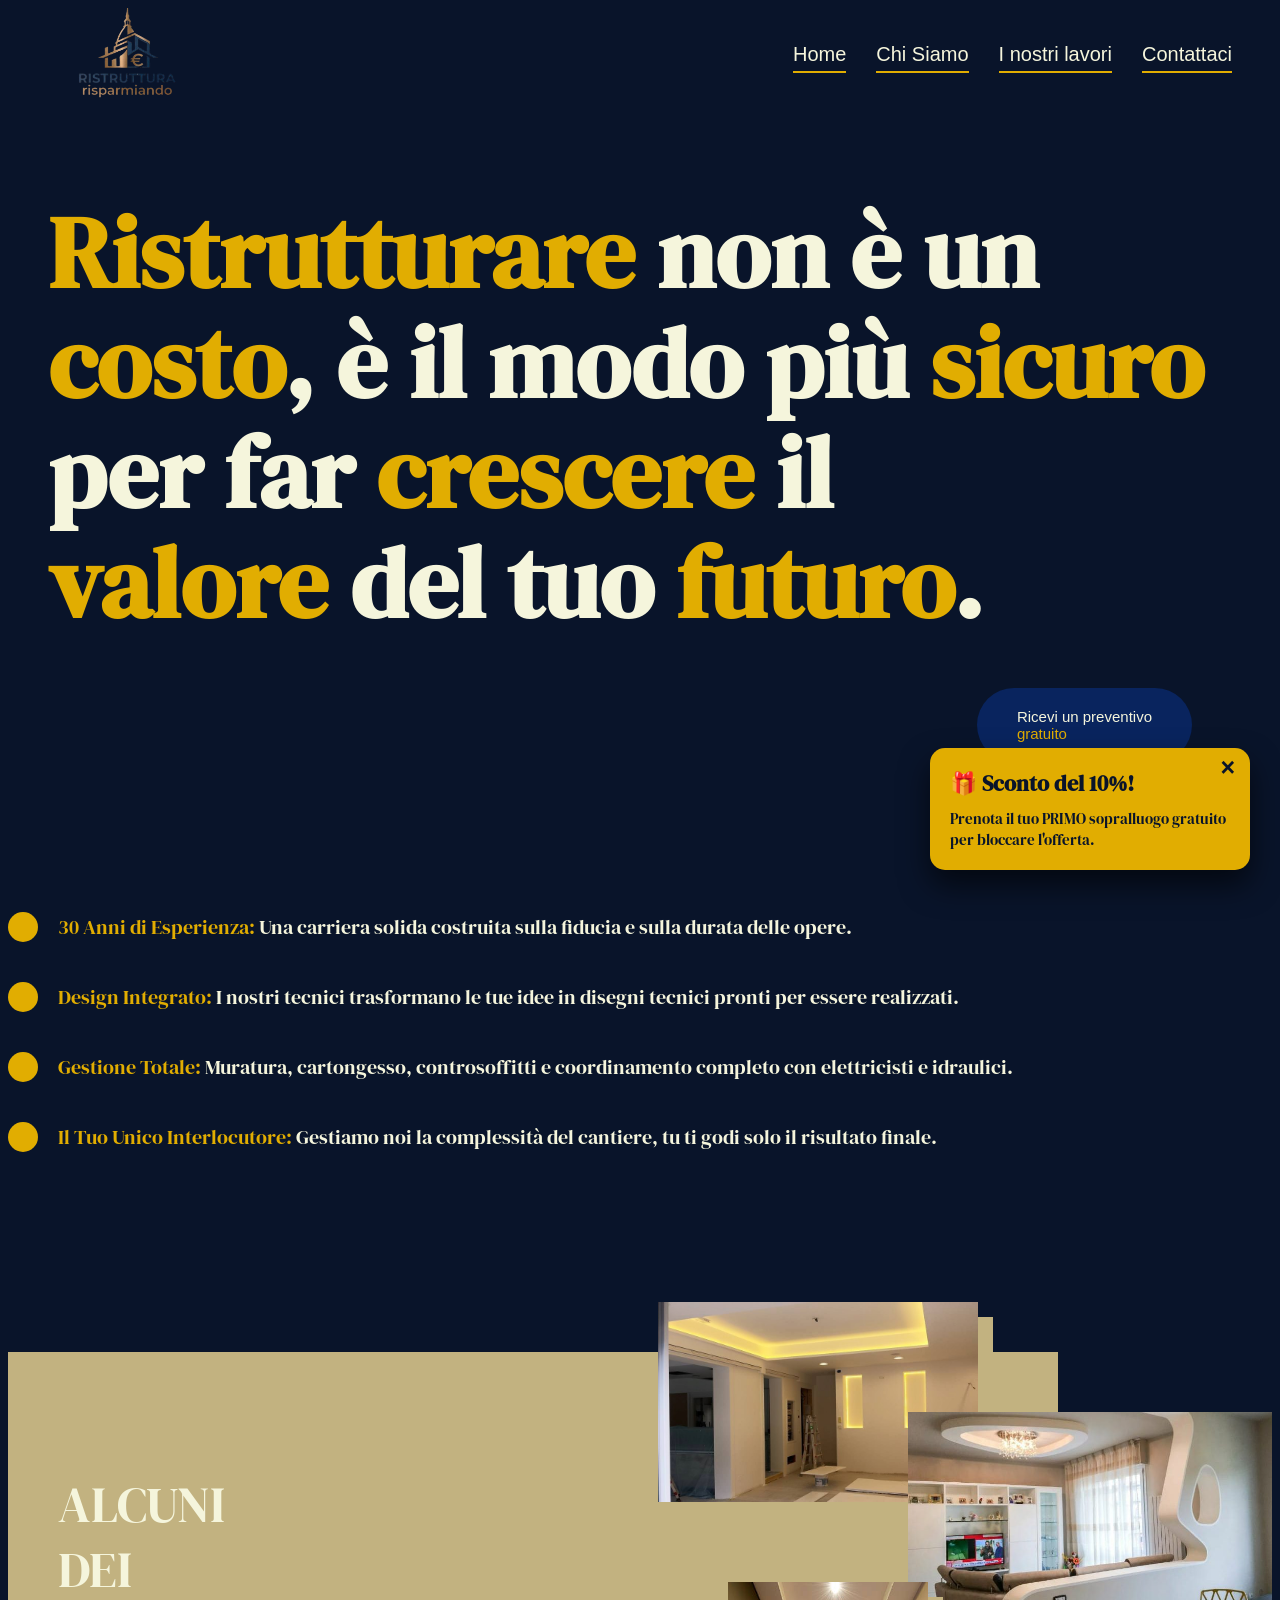
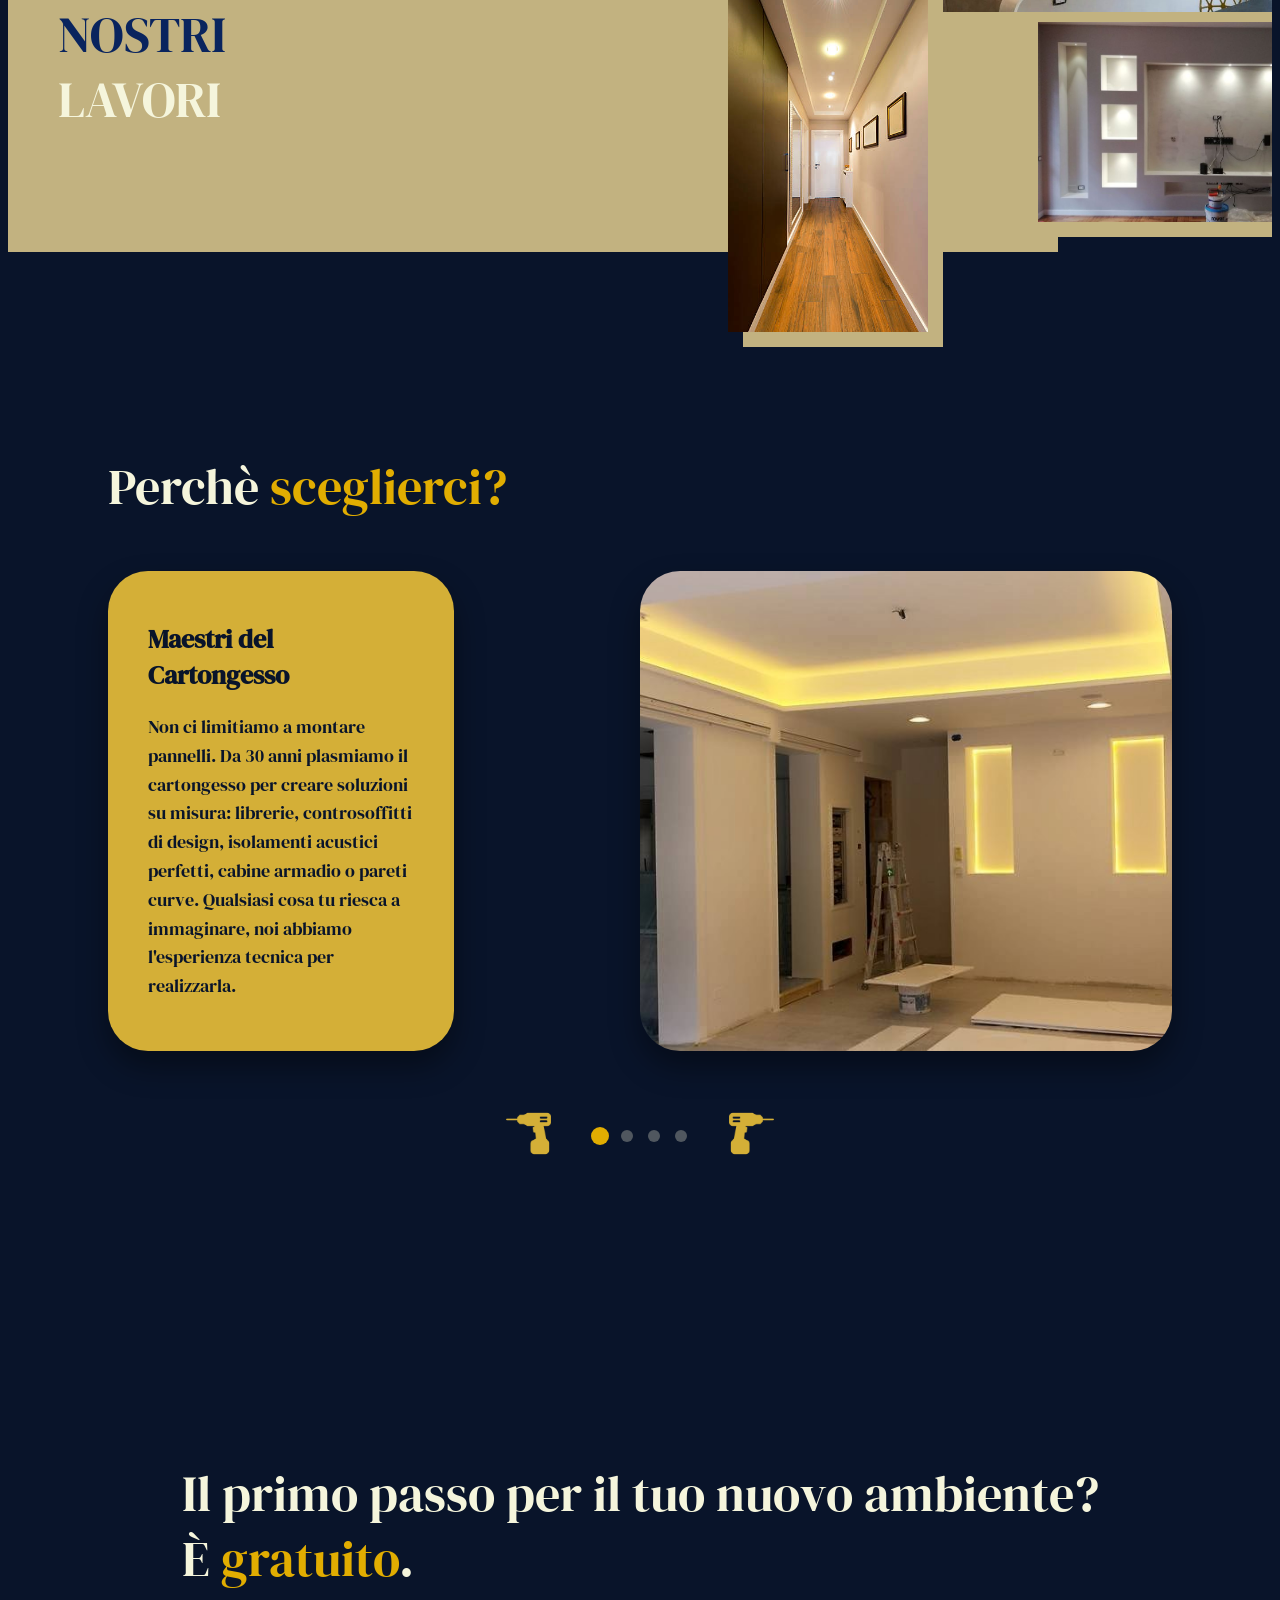
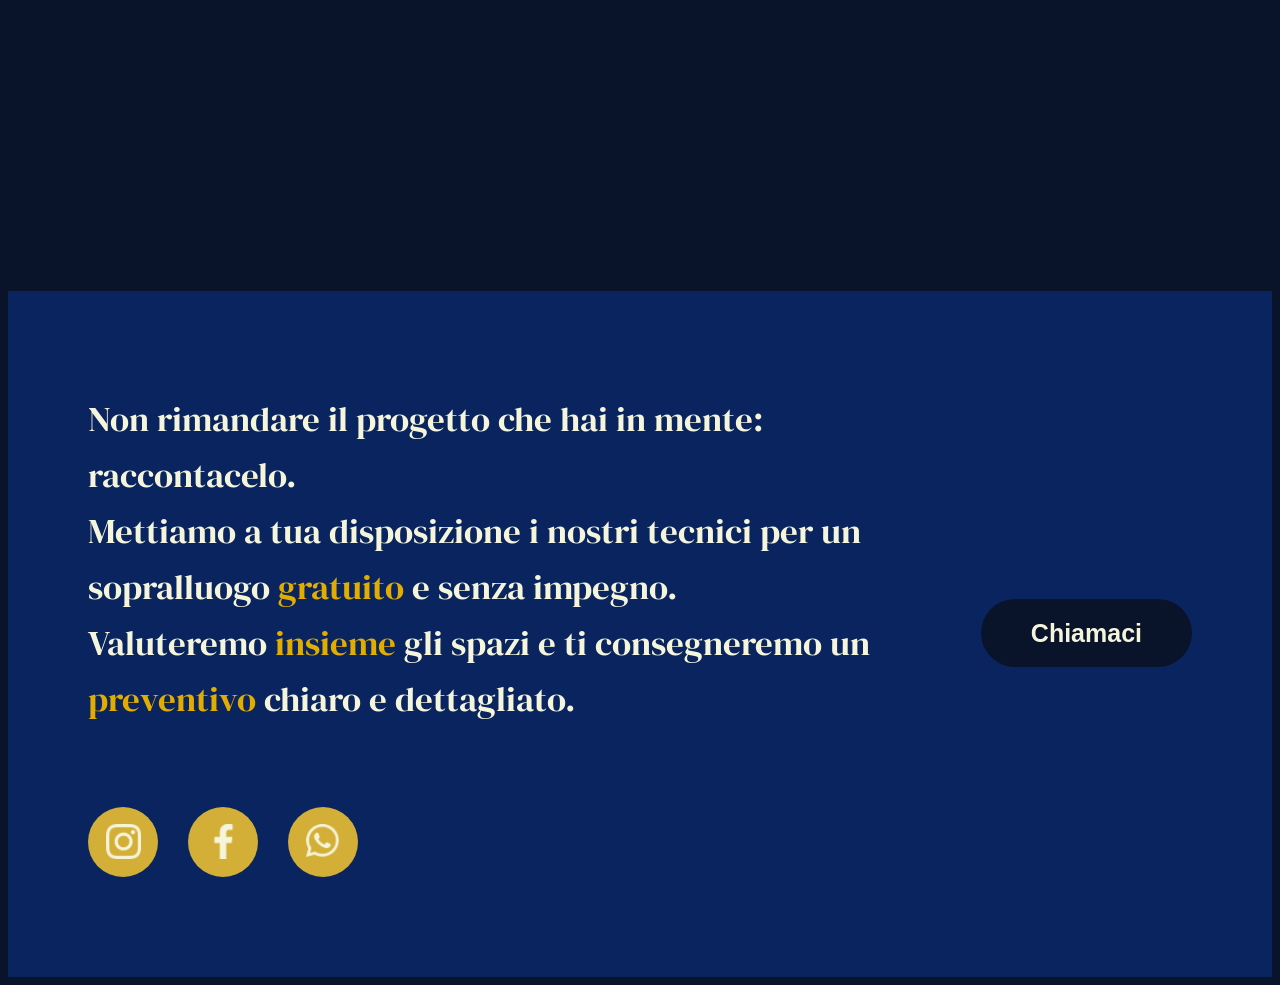
==== commit 2823ec36: "aggiunta della pagina contattaci" ====
--- a/index.html
+++ b/index.html
@@ -11,7 +11,7 @@
         
         <link rel="stylesheet" href="style.css?v=11">
     </head>
-<body>
+<body> 
     
     <!-- LA GABBIA: Questo blocca fisicamente l'iPhone dal fare zoom out -->
     <div style="overflow-x: hidden; width: 100%; position: relative;">
@@ -26,10 +26,10 @@
             </div>
             
             <div class="menu" id="menu-principale">       
-                <a href="index.html#sezione-lavori" class="bottone_menu">Home</a>                  
+                <a href="index.html" class="bottone_menu">Home</a>                  
                 <a href="chi_siamo.html" class="bottone_menu">Chi Siamo</a>  
-                <a href="index.html#sezione-lavori" class="bottone_menu">I nostri lavori</a>           
-                <a href="#footer-contatti" class="bottone_menu">Contattaci</a>
+                <a href="i_nostri_lavori.html" class="bottone_menu">I nostri lavori</a>           
+                <a href="contattaci.html" class="bottone_menu">Contattaci</a>
             </div>
         </header>
 
@@ -40,10 +40,13 @@
                 per far <span class="testo-evidenziato">crescere</span> il<br class="a-capo-pc">
                 <span class="testo-evidenziato">valore</span> del tuo <span class="testo-evidenziato">futuro</span>.
             </h1>
-            <div class="riceviPreventivoGratuito nascosto-basso ritardo-1">
+          
+
+
+            <a href="tel:+39123456789" class="riceviPreventivoGratuito nascosto-basso ritardo-1">
                 Ricevi un preventivo <br>
                 <span class="testo-evidenziato">gratuito</span>
-            </div>
+            </a>
         </div> <!-- ECCO IL DIV CHE MANCAVA! -->
 
         <div class="secondoBlocco">
@@ -165,11 +168,12 @@
                 <div class="contenitoreGenitoreLoghi">
                     <div class="contenitoreLoghi"><img src="immagini/instagram-2.png" class="logo-social"></div>
                     <div class="contenitoreLoghi"><img src="immagini/facebook-app-symbol.png" class="logo-social"></div>
-                    <div class="contenitoreLoghi"><img src="immagini/whatsapp.png" class="logo-social"></div>
-                </div>  
+                    <a href="https://wa.me/39123456789" target="_blank" class="contenitoreLoghi">
+                        <img src="immagini/whatsapp.png" class="logo-social">
+                    </a>                </div>  
             </div>
             <div class="footer-destra">
-                <div class="chiama">Chiamaci</div>
+                <a href="tel:+39123456789" class="chiama">Chiamaci</a>
             </div>
         </div>
 
@@ -180,7 +184,7 @@
             <div class="freccia dx" id="freccia-dx">&#10095;</div>
         </div>
         
-        <div id="promo-fluttuante" class="promo-box">
+        <div id="promo-fluttuante" class="promo-box" onclick="window.location.href='tel:+39123456789'">
             <span class="chiudi-promo" id="chiudi-promo">&times;</span>
             <p class="titolo-promo">🎁 Sconto del 10%!</p>
             <p class="testo-promo">Prenota il tuo PRIMO sopralluogo gratuito per bloccare l'offerta.</p>
--- a/style.css
+++ b/style.css
@@ -979,4 +979,393 @@
         width: 85%; 
         margin: 0 auto; 
     }
+
+    /*parte della pagina "I notri lavori"*/
+    /* CSS MOBILE PER PAGINA LAVORI */
+    .intro-lavori { padding: 0 20px; text-align: center; }
+    .titolo-lavori { font-size: 50px !important; margin-left: 0; }
+    .descrizione-lavori { font-size: 18px; }
+    .lista-progetti { gap: 100px; }
+    .blocco-progetto { padding: 0 20px; }
+    .riga-metro-animata { width: 80%; } /* Il metro prende quasi tutto lo schermo su telefono */
+    
+    .contenuto-progetto { flex-direction: column; gap: 40px; }
+    .titolo-progetto { width: 100%; text-align: center; }
+    
+    .foto-sovrapposte { width: 100%; height: 300px; }
+    .foto-principale { height: 220px; }
+    .foto-secondaria { height: 150px; }
+
+    /* CSS MOBILE PER PAGINA LAVORI */
+    .intro-lavori { padding: 0 20px; text-align: center; }
+    .titolo-lavori { font-size: 50px !important; margin-left: 0; }
+    .descrizione-lavori { font-size: 18px; }
+    .lista-progetti { gap: 100px; }
+    .blocco-progetto { padding: 0 20px; }
+    
+    .riga-metro-animata { width: 90%; } 
+    
+    /* RIORDINO MAGICO SU MOBILE: Titolo -> Foto -> Sottotitolo */
+    .contenuto-progetto { 
+        display: flex !important; /* Disattiva la griglia del PC */
+        flex-direction: column; 
+        gap: 25px; 
+    }
+    
+    .titolo-progetto { 
+        order: 1; /* Primo in alto! */
+        text-align: center; 
+        font-size: 38px; 
+    }
+    
+    .foto-sovrapposte { 
+        order: 2; /* Secondo in mezzo! */
+        width: 100%; 
+        height: 280px; 
+    }
+    
+    .sottotitolo-progetto { 
+        order: 3; /* Terzo in basso! */
+        text-align: center; 
+        font-size: 18px; 
+    }
+    
+    /* Sistemazione delle foto che si accavallavano male */
+    .foto-principale { height: 200px; width: 85%; border-width: 5px; }
+    .foto-secondaria { height: 140px; width: 65%; border-width: 5px; }
+
+
+    /* =========================================
+       FIX: L'ULTIMO BLOCCO DI "CHI SIAMO"
+    ========================================= */
+    .blocco-centrale {
+        padding: 0 20px !important; /* Diamo respiro ai lati! */
+    }
+    
+    .box-testo-chi-siamo { 
+        width: 100% !important; 
+        box-sizing: border-box !important; /* IMPEDISCE di uscire dallo schermo! */
+        border-radius: 30px !important; 
+        padding: 30px 20px !important; 
+        font-size: 18px !important; 
+        text-align: center !important;
+        margin: 0 !important; 
+    }
+
+
+    /* =========================================
+       RESTYLING DEL FOOTER (Solo per Telefono)
+    ========================================= */
+    .footer {
+        padding: 60px 20px !important;
+        gap: 30px !important;
+    }
+
+    /* 1. Testo più elegante e leggibile */
+    .testoFinale {
+        font-size: 17px !important;
+        line-height: 1.5 !important;
+        font-weight: normal !important;
+    }
+
+    /* 2. Icone Social proporzionate */
+    .contenitoreGenitoreLoghi {
+        justify-content: center !important; /* Le centriamo bene */
+        gap: 20px !important;
+    }
+
+    .contenitoreLoghi {
+        width: 50px !important; /* Rimpicciolite da 70px a 50px */
+        height: 50px !important;
+    }
+
+    .logo-social {
+        width: 25px !important; /* Logo rimpicciolito in proporzione */
+    }
+
+    /* 3. Il bottone "Chiamaci": da brutto a bellissimo */
+    .chiama {
+        width: auto !important; /* Toglie quell'orrendo effetto "largo tutto lo schermo" */
+        padding: 15px 50px !important; /* Forma a pillola perfetta */
+        font-size: 18px !important;
+        
+        /* Lo facciamo ORO in modo che "spacchi" sul blu scuro del footer! */
+        background-color: rgba(225, 173, 1, 1) !important; 
+        color: rgba(9, 20, 42, 1) !important;
+        box-shadow: 0 10px 20px rgba(0,0,0,0.3) !important; /* Ombretta per farlo sollevare */
+    }
+    /* CSS MOBILE PER PAGINA CONTATTACI */
+    .pagina-contatti { padding-top: 150px; padding-bottom: 80px; padding-left: 20px; padding-right: 20px; }
+    .titolo-contatti { font-size: 55px !important; text-align: center; margin-bottom: 60px; }
+    
+    .contenitore-contatti { flex-direction: column; gap: 80px; }
+    
+    .info-contatti { align-items: flex-start; margin: 0 auto; }
+    .testo-contatto { font-size: 20px; }
+    
+    .bottone-preventivo-gigante { padding: 40px 30px; font-size: 24px; width: 100%; box-sizing: border-box; }
+}
+
+
+
+/* =========================================
+   PAGINA: I NOSTRI LAVORI
+========================================= */
+.pagina-lavori {
+    padding-top: 180px; 
+    padding-bottom: 100px;
+    overflow-x: hidden;
+}
+
+.intro-lavori {
+    padding: 0 10%;
+    margin-bottom: 100px;
+}
+
+.titolo-lavori {
+    color: rgba(245, 245, 220, 1);
+    font-size: 80px;
+    margin: 0 0 30px 0;
+}
+
+.descrizione-lavori {
+    color: rgba(245, 245, 220, 1);
+    font-size: 24px;
+    line-height: 1.6;
+    max-width: 800px;
+}
+
+/* I BLOCCHI DEI PROGETTI */
+.lista-progetti {
+    display: flex;
+    flex-direction: column;
+    gap: 150px; /* Spazio abbondante tra un progetto e l'altro */
+}
+
+.blocco-progetto {
+    padding: 0 10%;
+}
+
+
+
+/* IL CONTENITORE GENERALE */
+.riga-metro-animata {
+    width: 100%; /* Su PC prende il 40% o 100% come avevi impostato */
+    margin-bottom: 40px;
+}
+
+/* IL TUO NUOVO CONTENITORE PADRE */
+.gruppo-nastro-icona {
+    display: flex;
+    align-items: center; /* Questo li centra automaticamente l'uno con l'altro */
+    width: 100%;
+}
+
+/* IL NASTRO GIALLO (Con i segmenti più lunghi) */
+.nastro-giallo {
+    height: 2px; 
+    background-color: rgba(254, 198, 34, 1);
+    width: 0%; 
+    z-index: 1; 
+    
+    border-top: 1.5px solid rgba(9, 20, 42, 1);
+    border-bottom: 1.5px solid rgba(9, 20, 42, 1);
+    
+    /* LA MAGIA DELLE TACCHETTE PIÙ LUNGHE */
+    background-image: repeating-linear-gradient(
+        to right,
+        transparent,
+        transparent 40px, /* Spazio giallo molto più lungo (prima era 15px) */
+        rgba(9, 20, 42, 1) 40px, /* Inizia la tacca scura a 40px */
+        rgba(9, 20, 42, 1) 42px  /* La tacca finisce a 42px (spessore 2px) */
+    );
+    
+    /* La tua leva per allinearlo su e giù (lascia il numero che avevi trovato perfetto!) */
+    transform: translateY(12px); 
+}
+/* L'ICONA DEL METRO */
+.icona-metro {
+    height: 80px; 
+    width: auto;
+    z-index: 2; /* L'icona sta SOPRA, fa da "tappo" alla giuntura */
+    
+    /* IL TRUCCO PER NASCONDERE LA CICATRICE */
+    /* Aumentando il valore negativo, l'icona si sposta a sinistra.
+       Devi aumentare questo numero (es. -25px, -30px, -35px) finché 
+       la giuntura cerchiata in bianco non finisce letteralmente 
+       SOTTO la plastica tonda del metro! */
+    margin-left: -25px; 
+}
+
+/* IL LAYOUT DEL PROGETTO (Testo a SX, Foto a DX) */
+
+
+
+
+/* La foto grande dietro */
+.foto-principale {
+    position: absolute;
+    top: 0;
+    right: 0;
+    width: 80%;
+    height: 300px;
+    object-fit: cover;
+    border: 10px solid rgba(9, 20, 42, 1); /* Bordo invisibile che taglia la foto davanti! */
+    z-index: 1;
+    transition: transform 0.5s ease;
+}
+
+/* La foto piccola davanti */
+.foto-secondaria {
+    position: absolute;
+    bottom: 0;
+    left: 0;
+    width: 50%;
+    height: 200px;
+    object-fit: cover;
+    border: 10px solid rgba(9, 20, 42, 1);
+    z-index: 2;
+    transition: transform 0.5s ease;
+}
+
+/* ANIMAZIONE MOZZAFIATO QUANDO PASSI IL MOUSE */
+.foto-sovrapposte:hover .foto-principale {
+    transform: translate(15px, -15px); /* Si sposta in alto a destra */
+}
+.foto-sovrapposte:hover .foto-secondaria {
+    transform: translate(-15px, 15px); /* Si sposta in basso a sinistra (si separano!) */
+}
+/* IL LAYOUT DEL PROGETTO SU PC (La Griglia Magica) */
+.contenuto-progetto {
+    display: grid;
+    grid-template-columns: 35% 55%; /* Colonna testi 35%, Colonna foto 55% */
+    grid-template-areas: 
+        "titolo foto"
+        "sottotitolo foto";
+    justify-content: space-between;
+    align-content: center;
+    row-gap: 20px; /* Spazio verticale tra titolo e sottotitolo */
+}
+
+.titolo-progetto {
+    grid-area: titolo;
+    color: rgba(245, 245, 220, 1);
+    font-size: 35px;
+    font-weight: bold;
+    line-height: 1.4;
+    width: 100%; /* Sostituisce il vecchio 30% che rompeva il telefono! */
+    align-self: end; /* Lo spinge verso il basso, vicino al sottotitolo */
+}
+
+.sottotitolo-progetto {
+    grid-area: sottotitolo;
+    color: rgba(245, 245, 220, 0.8);
+    font-size: 18px;
+    line-height: 1.5;
+    align-self: start;
+}
+
+.foto-sovrapposte {
+    grid-area: foto;
+    position: relative;
+    width: 100%;
+    height: 400px; 
+}
+
+
+
+/* =========================================
+   PAGINA: CONTATTACI
+========================================= */
+.pagina-contatti {
+    padding-top: 200px;
+    padding-bottom: 150px;
+    padding-left: 10%;
+    padding-right: 10%;
+    max-width: 1400px;
+    margin: 0 auto;
+}
+
+.titolo-contatti {
+    color: rgba(245, 245, 220, 1);
+    font-size: 80px;
+    margin-top: 0;
+    margin-bottom: 80px;
+}
+
+.contenitore-contatti {
+    display: flex;
+    justify-content: space-between;
+    align-items: center;
+}
+
+/* LA COLONNA DI SINISTRA (I Recapiti) */
+.info-contatti {
+    display: flex;
+    flex-direction: column;
+    gap: 50px;
+}
+
+.riga-contatto {
+    display: flex;
+    align-items: center;
+    gap: 30px;
+    cursor: pointer;
+    /* L'animazione magnetica */
+    transition: transform 0.4s cubic-bezier(0.175, 0.885, 0.32, 1.275);
+}
+
+.icona-contatto {
+    width: 40px;
+    height: auto;
+    transition: transform 0.3s ease;
+}
+
+.testo-contatto {
+    color: rgba(245, 245, 220, 1);
+    font-size: 24px;
+    font-family: sans-serif;
+    font-weight: bold;
+}
+
+/* L'EFFETTO HOVER SUI CONTATTI: Scivolano a destra e l'icona salta */
+.riga-contatto:hover {
+    transform: translateX(20px);
+}
+.riga-contatto:hover .icona-contatto {
+    transform: scale(1.2) rotate(5deg);
+}
+
+/* LA COLONNA DI DESTRA (Il Bottone) */
+.bottone-preventivo-gigante {
+    background-color: rgba(9, 36, 94, 1); /* Il blu scuro del footer */
+    color: rgba(245, 245, 220, 1);
+    border-radius: 40px;
+    padding: 50px 70px;
+    font-size: 30px;
+    line-height: 1.5;
+    text-align: center;
+    box-shadow: 0 20px 40px rgba(0, 0, 0, 0.5);
+    cursor: pointer;
+    /* L'animazione di sollevamento */
+    transition: transform 0.4s cubic-bezier(0.175, 0.885, 0.32, 1.275), box-shadow 0.4s ease;
+}
+
+.bottone-preventivo-gigante:hover {
+    transform: translateY(-15px) scale(1.05); /* Si solleva tanto e si allarga */
+    box-shadow: 0 30px 50px rgba(0, 0, 0, 0.7); /* L'ombra diventa profonda */
+}
+
+
+/* RIMUOVE LA SOTTOLINEATURA DAI BOTTONI TRASFORMATI IN LINK */
+.riceviPreventivoGratuito,
+.chiama,
+.riga-contatto,
+.bottone-preventivo-gigante {
+    text-decoration: none !important;
+}
+
+/* Fa capire all'utente che il box promo è cliccabile */
+.promo-box {
+    cursor: pointer;
 }
